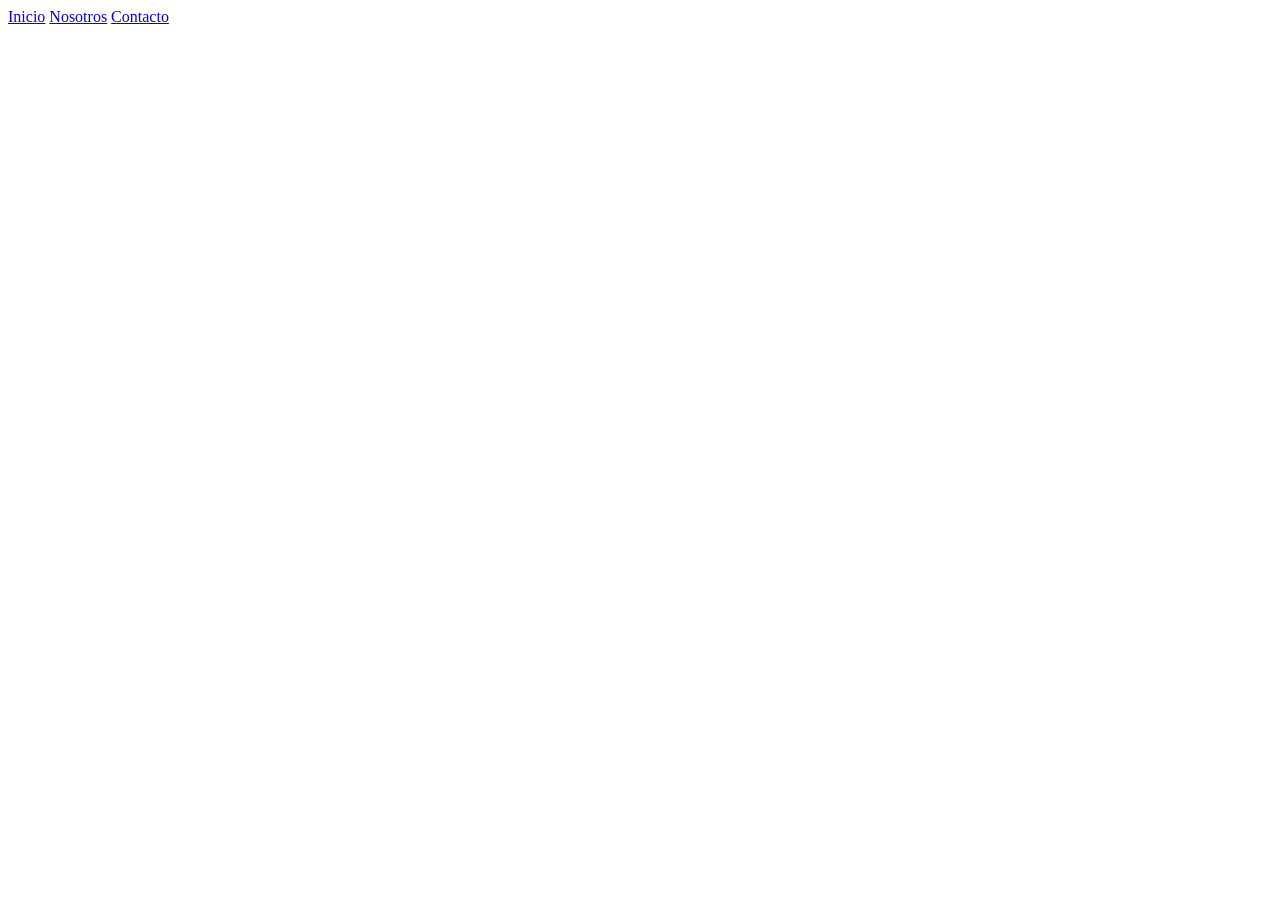
==== index.html @ 36120ec4 "test" ====
<!doctype html>
<html lang="en">
  <head>
    <meta charset="UTF-8" />
    <meta name="viewport" content="width=device-width, initial-scale=1.0" />
    <title>Document</title>
    <link rel="stylesheet" href="style.css" />
  </head>
  <body>
     <nav-bar></nav-bar> 

    <header>
      <!-- Inicio navbar Daniel -->
      <nav></nav>
      <!-- Final navbar Daniel -->

      <!-- Inicio  Daniel -->
      <!-- Final  Daniel -->
    </header>

    <script src="componets/navbar/navbar.js"></script>
    <script src="componets/footer/footer.js"></script>
  </body>
</html>
---- style.css ----
header img{
    max-width: 100%;
    height: auto;
    height: auto;
    margin: 0 auto;
}
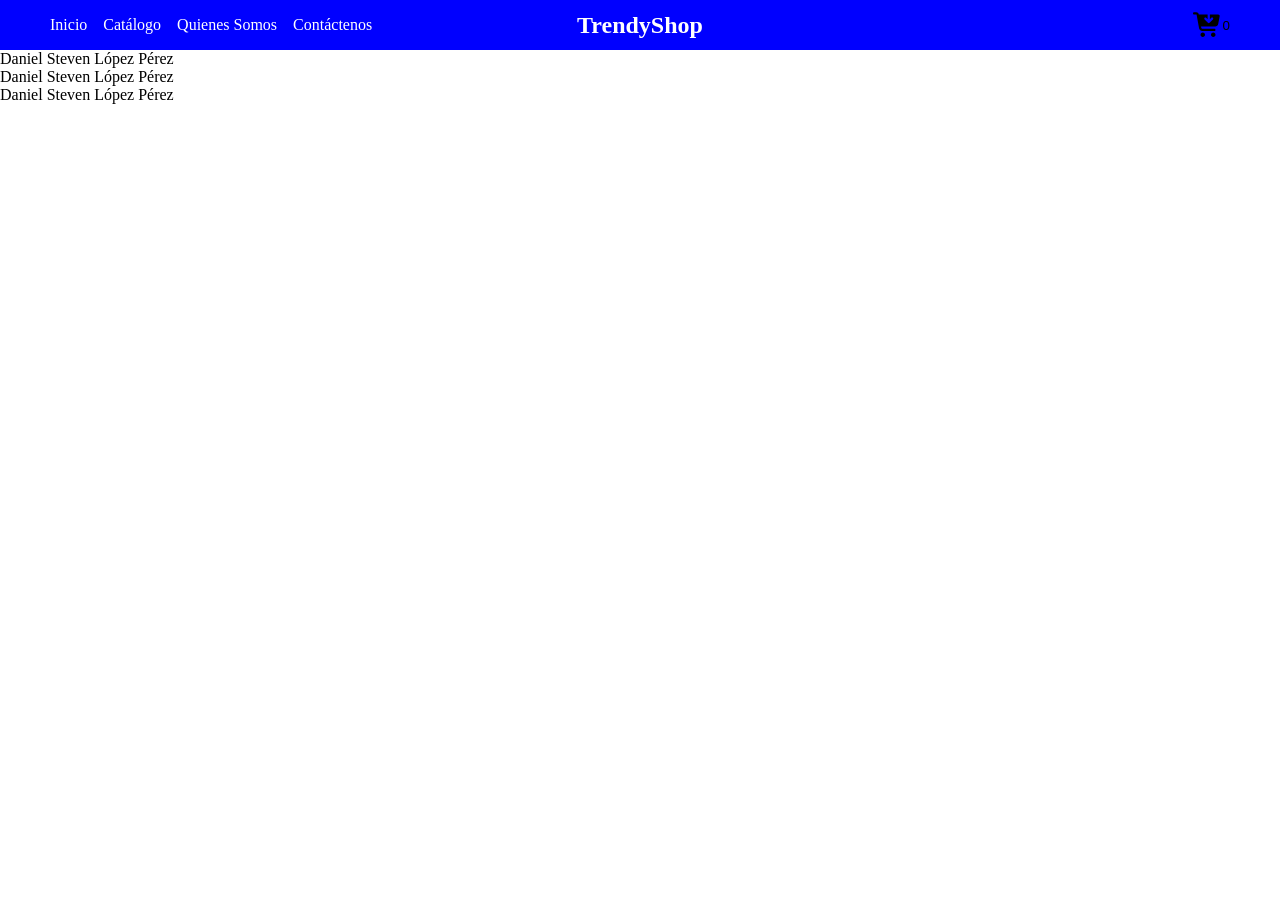
==== commit 68e36871: "carrito agregado nuevamente" ====
--- a/index.html
+++ b/index.html
@@ -4,21 +4,36 @@
     <meta charset="UTF-8" />
     <meta name="viewport" content="width=device-width, initial-scale=1.0" />
     <title>Document</title>
+    <link rel="stylesheet" href="componets/navbar/navbar.css" />
+    <link rel="stylesheet" href="componets/carrito/carrito.css" />
     <link rel="stylesheet" href="style.css" />
   </head>
   <body>
-     <nav-bar></nav-bar> 
 
     <header>
-      <!-- Inicio navbar Daniel -->
-      <nav></nav>
-      <!-- Final navbar Daniel -->
-
+      <nav-bar></nav-bar>
       <!-- Inicio  Daniel -->
-      <!-- Final  Daniel -->
     </header>
 
-    <script src="componets/navbar/navbar.js"></script>
+    <cart-modal></cart-modal>
+
+    <footer>
+      <div>
+        <p>Daniel Steven López Pérez</p>
+        <div class="Redes Sociales"></div>
+      </div>
+      <div>
+        <p>Daniel Steven López Pérez</p>
+        <div class="Redes Sociales"></div>
+      </div>
+      <div>
+        <p>Daniel Steven López Pérez</p>
+        <div class="Redes Sociales"></div>
+      </div>
+    </footer>
+
+    <script type="module" src="componets/navbar/navbar.js"></script>
+    <script type="module" src="componets/carrito/carrito.js"></script>
     <script src="componets/footer/footer.js"></script>
   </body>
-</html>+</html>
--- a/componets/navbar/navbar.css
+++ b/componets/navbar/navbar.css
@@ -0,0 +1,119 @@
+* {
+    padding: 0;
+    margin: 0;
+    box-sizing: border-box;
+}
+
+
+.navbar button svg {
+    width: 30px;
+    height: 30px;
+    fill: currentColor;
+}
+
+.navbar button {
+    background: none;
+    border: none;
+    padding: 0;
+    cursor: pointer;
+    display: flex;
+    align-items: center;
+    justify-content: center;
+}
+
+header {
+    background: blue;
+    padding: 10px 50px;
+    color: white;
+}
+
+header nav {
+    display: grid;
+    grid-template-columns: repeat(3, 1fr);
+    align-items: center;
+}
+
+.logo {
+    margin: auto;
+}
+
+header .navbar ul {
+    display: flex;
+    list-style-type: none;
+}
+
+header .navbar ul li {
+    position: relative;
+}
+header .navbar ul li::after {
+    content: "";
+    position: absolute;
+    bottom: -4px;
+    left: 0;
+    width: 0;
+    height: 2px;
+    background-color: red;
+    transition: width 0.3s ease;
+}
+
+header nav ul li:hover::after {
+    width: 100%;
+}
+
+
+header nav ul li a {
+    text-decoration: none;
+    color: white;
+}
+
+header nav ul li:not(:last-child) {
+    margin-right: 1rem;
+}
+
+
+#carrito {
+    justify-self: end;
+}
+
+.menu-toggle {
+    display: none;
+    background: none;
+    border: none;
+    color: white;
+    font-size: 1.8rem;
+    cursor: pointer;
+}
+
+@media (max-width: 768px) {
+    header nav {
+        grid-template-columns: auto 1fr auto;
+    }
+
+    .menu-toggle {
+        display: block;
+    }
+
+    header .navbar ul {
+        display: none;
+        position: absolute;
+        top: 100%;
+        left: 0;
+        width: 100%;
+        background: blue;
+        flex-direction: column;
+        padding: 1rem 50px;
+    }
+
+    header .navbar ul.activo {
+        display: flex;
+    }
+
+    header nav ul li:not(:last-child) {
+        margin-right: 0;
+        margin-bottom: 0.75rem;
+    }
+
+    .navbar {
+        position: relative;
+    }
+}
--- a/componets/carrito/carrito.css
+++ b/componets/carrito/carrito.css
@@ -0,0 +1,90 @@
+.cart-overlay {
+  display: none;
+  position: fixed;
+  inset: 0;
+  background: rgba(0, 0, 0, 0.5);
+  z-index: 1000;
+  align-items: center;
+  justify-content: center;
+}
+
+.cart-overlay.activo {
+  display: flex;
+}
+
+.cart-modal {
+  background: #fff;
+  width: 90%;
+  max-width: 400px;
+  max-height: 80vh;
+  border-radius: 8px;
+  display: flex;
+  flex-direction: column;
+  overflow: hidden;
+}
+
+.cart-modal-header {
+  display: flex;
+  align-items: center;
+  justify-content: space-between;
+  padding: 1rem;
+  border-bottom: 1px solid #ddd;
+}
+
+.cart-close {
+  background: none;
+  border: none;
+  font-size: 1.5rem;
+  cursor: pointer;
+  line-height: 1;
+}
+
+.cart-items {
+  overflow-y: auto;
+  padding: 1rem;
+  flex: 1;
+}
+
+.cart-item {
+  display: flex;
+  align-items: center;
+  gap: 0.75rem;
+  margin-bottom: 1rem;
+}
+
+.cart-item img {
+  width: 50px;
+  height: 50px;
+  object-fit: cover;
+  border-radius: 4px;
+}
+
+.cart-item-info {
+  flex: 1;
+}
+
+.cart-item-title {
+  font-weight: bold;
+}
+
+.cart-item-eliminar {
+  background: none;
+  border: 1px solid #c00;
+  color: #c00;
+  border-radius: 4px;
+  padding: 0.25rem 0.5rem;
+  cursor: pointer;
+}
+
+.cart-vacio {
+  text-align: center;
+  color: #888;
+}
+
+.cart-modal-footer {
+  padding: 1rem;
+  border-top: 1px solid #ddd;
+  display: flex;
+  align-items: center;
+  justify-content: space-between;
+}
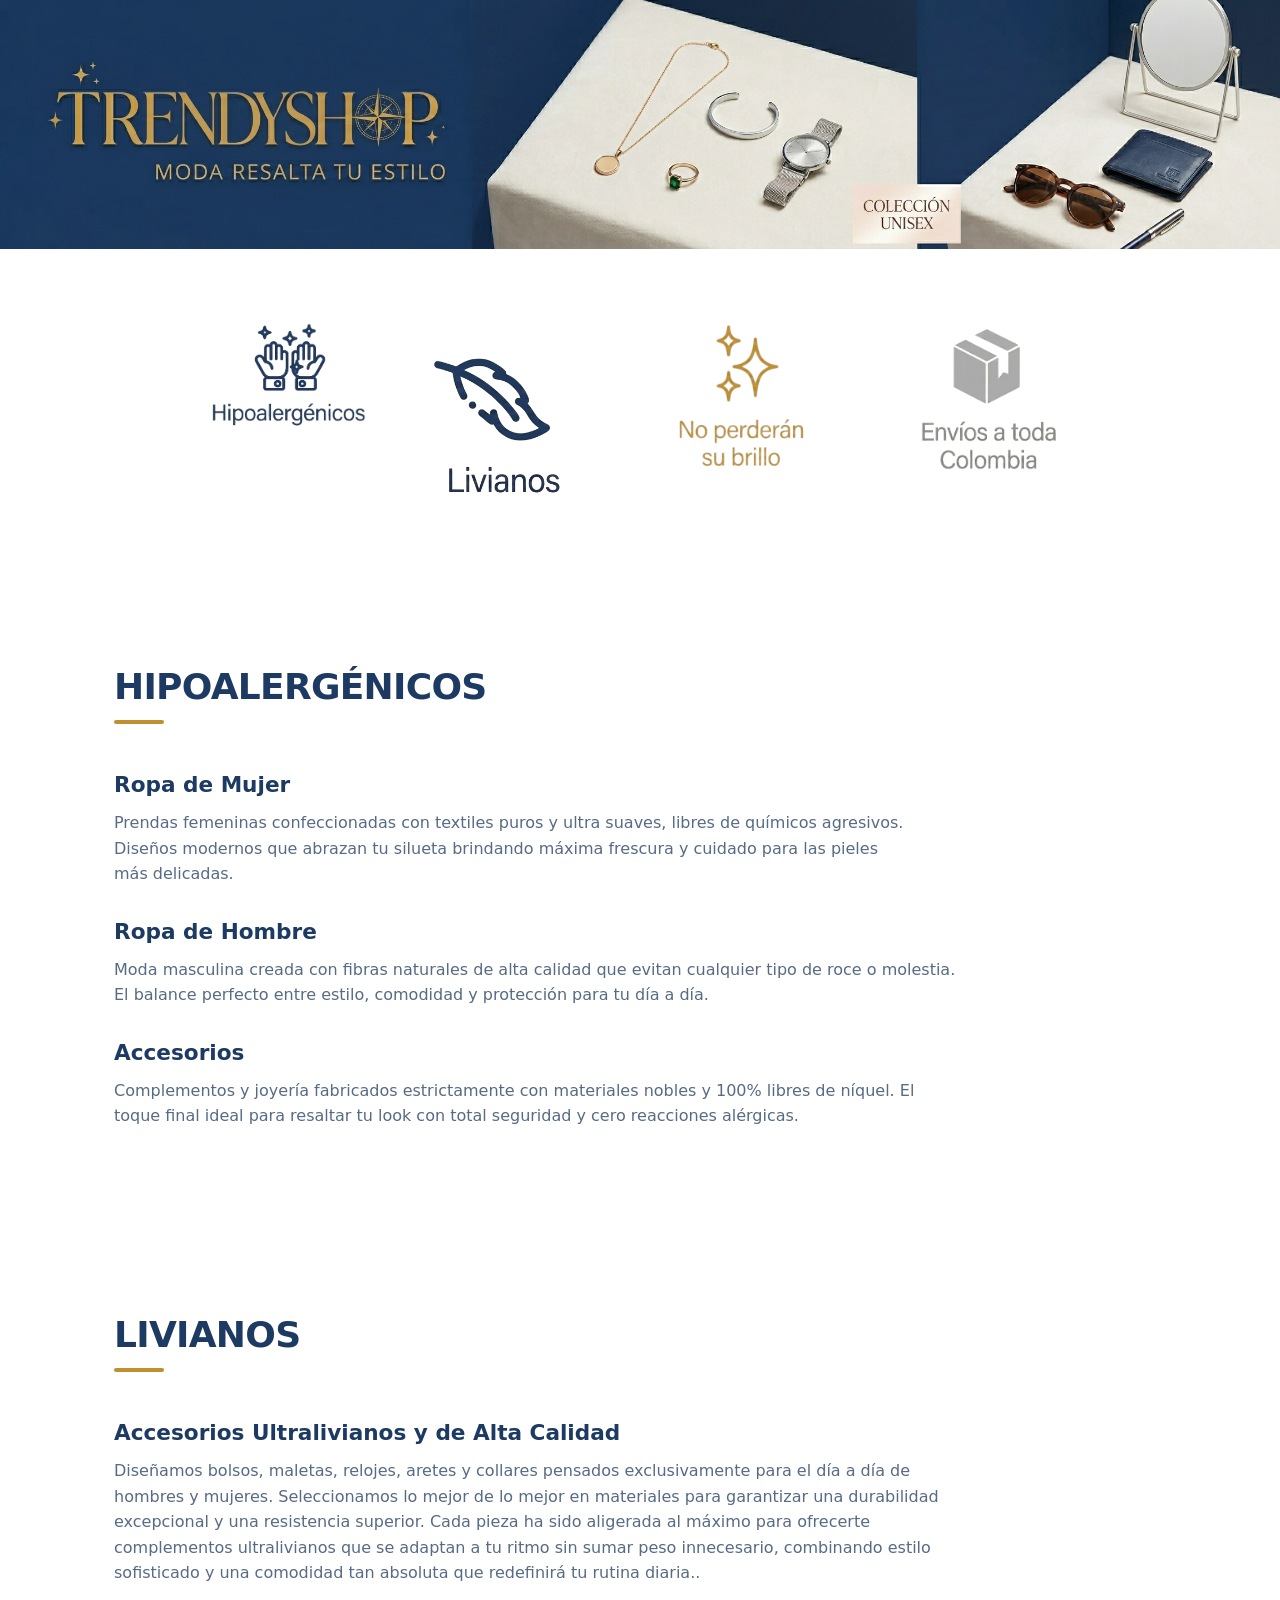
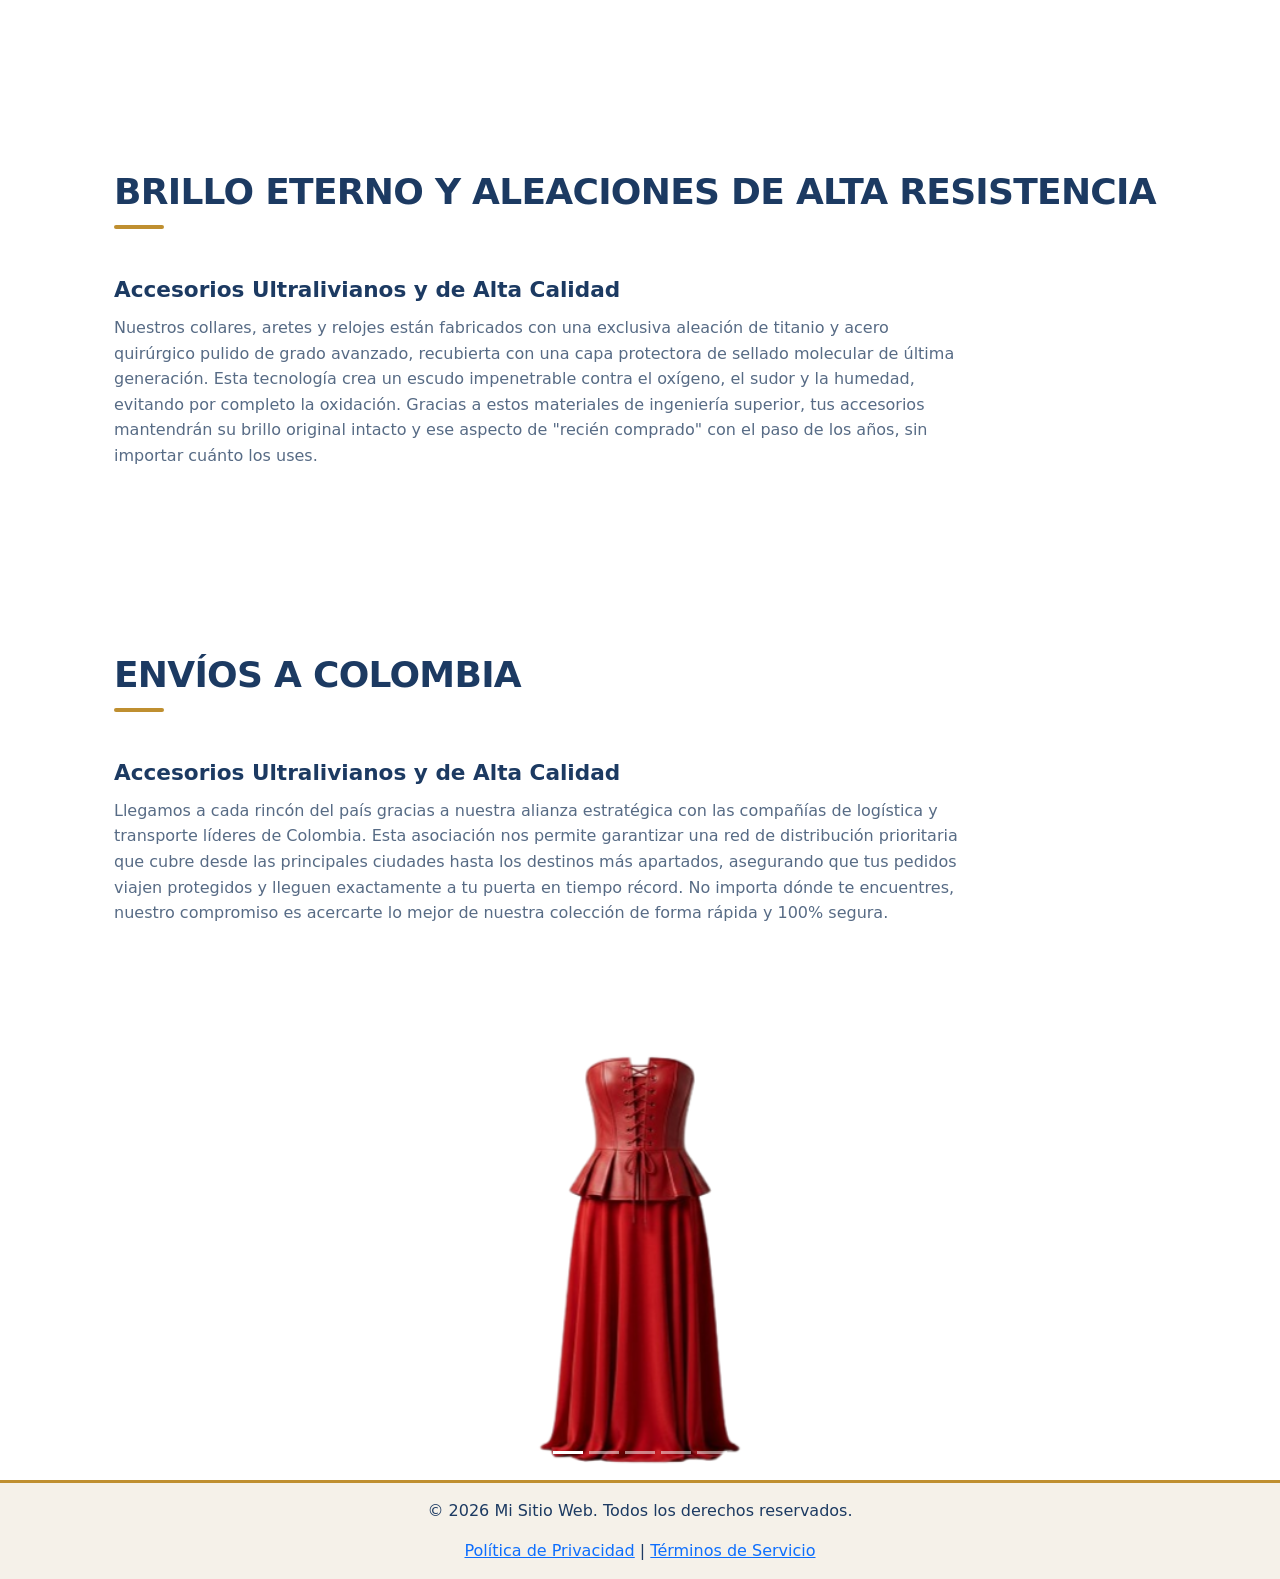
==== commit 08a98a46: "V2" ====
--- a/index.html
+++ b/index.html
@@ -1,39 +1,194 @@
 <!doctype html>
 <html lang="en">
-  <head>
-    <meta charset="UTF-8" />
-    <meta name="viewport" content="width=device-width, initial-scale=1.0" />
-    <title>Document</title>
-    <link rel="stylesheet" href="componets/navbar/navbar.css" />
-    <link rel="stylesheet" href="componets/carrito/carrito.css" />
-    <link rel="stylesheet" href="style.css" />
-  </head>
-  <body>
 
-    <header>
-      <nav-bar></nav-bar>
-      <!-- Inicio  Daniel -->
-    </header>
+<head>
+  <meta charset="UTF-8" />
+  <meta name="viewport" content="width=device-width, initial-scale=1.0" />
+  <title>Document</title>
+  <link rel="stylesheet" href="css/style.css" />
+  <link href="https://cdn.jsdelivr.net/npm/bootstrap@5.3.8/dist/css/bootstrap.min.css" rel="stylesheet"
+    integrity="sha384-sRIl4kxILFvY47J16cr9ZwB07vP4J8+LH7qKQnuqkuIAvNWLzeN8tE5YBujZqJLB" crossorigin="anonymous">
+  <script src="https://cdn.jsdelivr.net/npm/bootstrap@5.3.8/dist/js/bootstrap.bundle.min.js"
+    integrity="sha384-FKyoEForCGlyvwx9Hj09JcYn3nv7wiPVlz7YYwJrWVcXK/BmnVDxM+D2scQbITxI"
+    crossorigin="anonymous"></script>
+    <link rel="stylesheet" href="componets/footer/footer.css">
+</head>
 
-    <cart-modal></cart-modal>
+<body>
+  <nav-bar></nav-bar>
 
-    <footer>
-      <div>
-        <p>Daniel Steven López Pérez</p>
-        <div class="Redes Sociales"></div>
+  <header>
+    <!-- Inicio navbar Daniel -->
+    <nav></nav>
+    <!-- Final navbar Daniel -->
+
+    <!-- Inicio  Daniel -->
+    <div id="inicio">
+      <a href=""></a>
+      <img src="assets/images/prueba1.png" alt="imagen del header">
+    </div>
+
+    <div id="contenido">
+
+      <a href="#hipo">
+        <img src="assets/images/hipo.png" alt="Logo Final">
+      </a>
+
+      <a href="#liviano">
+        <img src="assets/images/liviano.png" alt="Logo Final">
+      </a>
+      <a href="#brillo">
+        <img src="assets/images/brillo.png" alt="Logo Final">
+      </a>
+      <a href="#col">
+        <img src="assets/images/colombia.png" alt="Logo Final">
+      </a>
+
+    </div>
+
+    <section id="hipo">
+
+      <h2 id="hipo">HIPOALERGÉNICOS</h2>
+
+      <h3> Ropa de Mujer </h3>
+
+      <P>Prendas femeninas confeccionadas con textiles puros
+        y ultra suaves, libres de químicos agresivos.
+        Diseños modernos que abrazan tu silueta brindando
+        máxima frescura y cuidado para las pieles más delicadas.</P>
+
+      <h3> Ropa de Hombre </h3>
+
+      <p>Moda masculina creada con fibras naturales de alta calidad
+        que evitan cualquier tipo de roce o molestia.
+        El balance perfecto entre estilo, comodidad
+        y protección para tu día a día.</p>
+
+      <h3> Accesorios </h3>
+
+      <p>Complementos y joyería fabricados estrictamente con materiales
+        nobles y 100% libres de níquel. El toque final ideal para resaltar
+        tu look con total seguridad y cero reacciones alérgicas.</p>
+
+    </section>
+
+
+    <section id="liviano">
+
+      <h2 id="liviano">LIVIANOS</h2>
+
+      <h3> Accesorios Ultralivianos y de Alta Calidad </h3>
+
+      <P>Diseñamos bolsos, maletas, relojes, aretes y collares pensados
+        exclusivamente para el día a día de hombres y mujeres. Seleccionamos
+        lo mejor de lo mejor en materiales para garantizar una durabilidad excepcional
+        y una resistencia superior. Cada pieza ha sido aligerada al máximo para ofrecerte
+        complementos ultralivianos que se adaptan a tu ritmo sin sumar peso innecesario,
+        combinando estilo sofisticado y una comodidad tan absoluta que redefinirá tu rutina diaria..</P>
+    </section>
+
+    <section id="brillo">
+
+      <h2 id="brillo"> Brillo Eterno y Aleaciones de Alta Resistencia </h2>
+
+      <h3> Accesorios Ultralivianos y de Alta Calidad </h3>
+
+      <P>Nuestros collares, aretes y relojes están fabricados con una exclusiva aleación de titanio
+        y acero quirúrgico pulido de grado avanzado, recubierta con una capa protectora de sellado
+        molecular de última generación. Esta tecnología crea un escudo impenetrable contra el oxígeno,
+        el sudor y la humedad, evitando por completo la oxidación. Gracias a estos materiales de ingeniería
+        superior, tus accesorios mantendrán su brillo original intacto y ese aspecto de "recién comprado"
+        con el paso de los años, sin importar cuánto los uses.</P>
+    </section>
+
+    <section id="colombia">
+
+      <h2 id="col">ENVÍOS A COLOMBIA </h2>
+
+      <h3> Accesorios Ultralivianos y de Alta Calidad </h3>
+
+      <P>Llegamos a cada rincón del país gracias a nuestra alianza estratégica con las compañías de
+        logística y transporte líderes de Colombia. Esta asociación nos permite garantizar una red de
+        distribución prioritaria que cubre desde las principales ciudades hasta los destinos más apartados,
+        asegurando que tus pedidos viajen protegidos y lleguen exactamente a tu puerta en tiempo récord. No importa
+        dónde te encuentres, nuestro compromiso es acercarte lo mejor de nuestra colección de forma rápida y 100%
+        segura.</P>
+    </section>
+
+
+    <div id="carouselExampleIndicators" class="carousel slide carousel-fade" data-bs-ride="carousel">
+
+      <div class="carousel-indicators">
+        <button type="button" data-bs-target="#carouselExampleIndicators" data-bs-slide-to="0" class="active"
+          aria-current="true" aria-label="Slide 1"></button>
+        <button type="button" data-bs-target="#carouselExampleIndicators" data-bs-slide-to="1"
+          aria-label="Slide 2"></button>
+        <button type="button" data-bs-target="#carouselExampleIndicators" data-bs-slide-to="2"
+          aria-label="Slide 3"></button>
+        <button type="button" data-bs-target="#carouselExampleIndicators" data-bs-slide-to="3"
+          aria-label="Slide 4"></button>
+        <button type="button" data-bs-target="#carouselExampleIndicators" data-bs-slide-to="4"
+          aria-label="Slide 5"></button>
       </div>
-      <div>
-        <p>Daniel Steven López Pérez</p>
-        <div class="Redes Sociales"></div>
+
+      <div class="carousel-inner">
+
+        <div class="carousel-item active" data-bs-interval="4000">
+          <img src="assets/images/PREUBA1.png" class="d-block w-100" alt="Primera imagen">
+          <div class="carousel-caption d-none d-md-block">
+            
+          </div>
+        </div>
+
+        <div class="carousel-item" data-bs-interval="4000">
+          <img src="assets/images/PREUBA2.png" class="d-block w-100" alt="Segunda imagen">
+          <div class="carousel-caption d-none d-md-block">
+            
+          </div>
+        </div>
+
+        <div class="carousel-item" data-bs-interval="4000">
+          <img src="assets/images/PRUEBA3.png" class="d-block w-100" alt="Tercera imagen">
+          <div class="carousel-caption d-none d-md-block">
+            
+          </div>
+        </div>
+
+        <div class="carousel-item" data-bs-interval="4000">
+          <img src="assets/images/PRUEBA4.png" class="d-block w-100" alt="Cuarta imagen">
+          <div class="carousel-caption d-none d-md-block">
+            
+          </div>
+        </div>
+
+        <div class="carousel-item" data-bs-interval="4000">
+          <img src="assets/images/PRUEBA5.png" class="d-block w-100" alt="Quinta imagen">
+          <div class="carousel-caption d-none d-md-block">
+            
+          </div>
+        </div>
+
       </div>
-      <div>
-        <p>Daniel Steven López Pérez</p>
-        <div class="Redes Sociales"></div>
-      </div>
-    </footer>
 
-    <script type="module" src="componets/navbar/navbar.js"></script>
-    <script type="module" src="componets/carrito/carrito.js"></script>
-    <script src="componets/footer/footer.js"></script>
-  </body>
-</html>
+      <button class="carousel-control-prev" type="button" data-bs-target="#carouselExampleIndicators"
+        data-bs-slide="prev">
+        <span class="carousel-control-prev-icon" aria-hidden="true"></span>
+        <span class="visually-hidden">Previous</span>
+      </button>
+      <button class="carousel-control-next" type="button" data-bs-target="#carouselExampleIndicators"
+        data-bs-slide="next">
+        <span class="carousel-control-next-icon" aria-hidden="true"></span>
+        <span class="visually-hidden">Next</span>
+      </button>
+    </div>
+
+    <!-- Final  Daniel -->
+  </header>
+
+  <script src="componets/navbar/navbar.js"></script>
+  <script src="componets/footer/footer.js"></script>
+
+  <mi-footer></mi-footer>
+</body>
+
+</html>
--- a/css/style.css
+++ b/css/style.css
@@ -0,0 +1,144 @@
+:root {
+  /* --- COLORES PRIMARIOS (Fondos y Superficies) --- */
+  --bg-main: #ffffff;          /* Blanco Nieve: Fondo limpio para que la ropa resalte */
+  --bg-surface: #f5f1e9;       /* Beige Arena Suave: Para tarjetas, bloques de sección y banners */
+  --bg-surface-hover: #eae4d9; /* Beige ligeramente más oscuro para interacciones (hovers) */
+
+  /* --- COLORES DE TEXTO (Legibilidad y Jerarquía) --- */
+  --text-primary: #1c3a62;     /* Azul Marino Profundo: Contraste impecable y elegante para títulos y textos */
+  --text-secondary: #576b85;   /* Azul Marino atenuado para descripciones secundarias */
+  --text-muted: #a8a8a8;       /* Gris Piedra Claro: Para placeholders, breadcrumbs o bordes decorativos */
+
+  /* --- BRANDING & ACCENT (Llamados a la acción y conversión) --- */
+  --color-brand: #1c3a62;       /* Azul Marino como color principal de marca (Botón principal de compra) */
+  --color-brand-hover: #122744; /* Azul Marino más oscuro para el hover del botón de compra */
+  --color-accent: #bf8f30;      /* Ámbar Dorado: Exclusivo para badges de 'Descuento', 'Nuevo', precios o estrellitas de reviews */
+  --color-accent-hover: #a17724;/* Ámbar sutilmente más oscuro */
+
+  /* --- COMPONENTES UI --- */
+  --border-color: #e2e8f0;     /* Gris muy suave para separar tablas o inputs sin ensuciar la interfaz */
+
+  /* --- TIPOGRAFÍA --- */
+  --font-main: 'Inter', system-ui, -apple-system, sans-serif;
+  --font-headings: 'Plus Jakarta Sans', var(--font-main);
+
+  /* --- DISEÑO Y DISEÑO ADAPTABLE (Layout Tokens) --- */
+  --radius-sm: 4px;            /* Para inputs de formularios y etiquetas */
+  --radius-md: 6px;            /* Para los botones principales de añadir al carrito */
+  --radius-lg: 12px;           /* Para tarjetas de productos y banners promocionales */
+  
+  --shadow-sm: 0 4px 12px rgba(28, 58, 98, 0.05); /* Sombra sutil usando el Azul Marino con opacidad baja */
+}
+
+header img {
+  max-width: 100%;
+  height: auto;
+  height: auto;
+  margin: 0 auto;
+
+}
+
+#contenido img {
+  max-width: 100%;
+  height: auto;
+  display: block;
+  margin: 0 auto;
+}
+
+section {
+  padding: 80px 24px;
+  max-width: 1100px;
+  margin: 0 auto;
+  font-family: var(--font-main);
+  color: var(--text-primary);
+  line-height: 1.6;
+}
+
+section h2 {
+  font-family: var(--font-headings);
+  font-size: 2.25rem;
+  font-weight: 800;
+  letter-spacing: -0.02em;
+  color: var(--text-primary);
+  margin-bottom: 48px;
+  text-transform: uppercase;
+  position: relative;
+}
+
+section h2::after {
+  content: '';
+  display: block;
+  width: 50px;
+  height: 4px;
+  background-color: var(--color-accent);
+  border-radius: var(--radius-sm);
+  margin-top: 12px;
+}
+
+section h3 {
+  font-family: var(--font-headings);
+  font-size: 1.35rem;
+  font-weight: 700;
+  color: var(--text-primary);
+  margin-top: 32px;
+  margin-bottom: 12px;
+}
+
+section p {
+  font-size: 1rem;
+  color: var(--text-secondary);
+  margin-bottom: 24px;
+  text-wrap: pretty;
+  max-width: 850px;
+}
+
+/* ... tu CSS existente ... */
+
+.imagen-seccion {
+  display: block;
+  /* Para que ocupe todo el ancho disponible */
+  max-width: 100%;
+  /* Para que se adapte al tamaño de la pantalla */
+  height: auto;
+  /* Mantener la proporción */
+  margin: 20px auto;
+  /* Centrar horizontalmente y añadir espacio */
+  border-radius: var(--radius-lg);
+  /* Aplicar esquinas redondeadas (opcional) */
+}
+
+#contenido {
+  display: flex;
+  flex-wrap: wrap;
+  justify-content: center;
+  gap: 16px;
+  padding: 40px 24px;
+  max-width: 1100px;
+  margin: 0 auto;
+}
+
+#contenido img {
+  width: 220px;
+  height: auto;
+  border-radius: var(--radius-lg);
+}
+
+#carouselExampleIndicators {
+  max-width: 600px;
+  width: 100%;
+  margin: 0 auto;
+  overflow: hidden;
+  border-radius: 12px;
+  color: #1c3a62 !important;
+}
+
+#carouselExampleIndicators .carousel-inner img {
+  width: 100%;
+  height: 450px;
+  object-fit: cover;
+  object-position: center;
+  display: block;
+}
+
+
+
--- a/componets/footer/footer.css
+++ b/componets/footer/footer.css
@@ -0,0 +1,22 @@
+:root {
+    --azul-marino-profundo: #1C3A62;
+    --beige-arena-suave: #F5F1E9;
+    --ambar-dorado: #BF8F30;
+    --gris-piedra-claro: #A8A8A8;
+    --blanco-nieve: #FFFFFF;
+}
+
+
+nav-bar nav {
+    background-color: var(--azul-marino-profundo);
+}
+
+nav-bar a {
+    color: var(--beige-arena-suave);
+}
+
+mi-footer {
+    background-color: var(--beige-arena-suave);
+    color: var(--azul-marino-profundo);
+    border-top: 3px solid var(--ambar-dorado);
+}
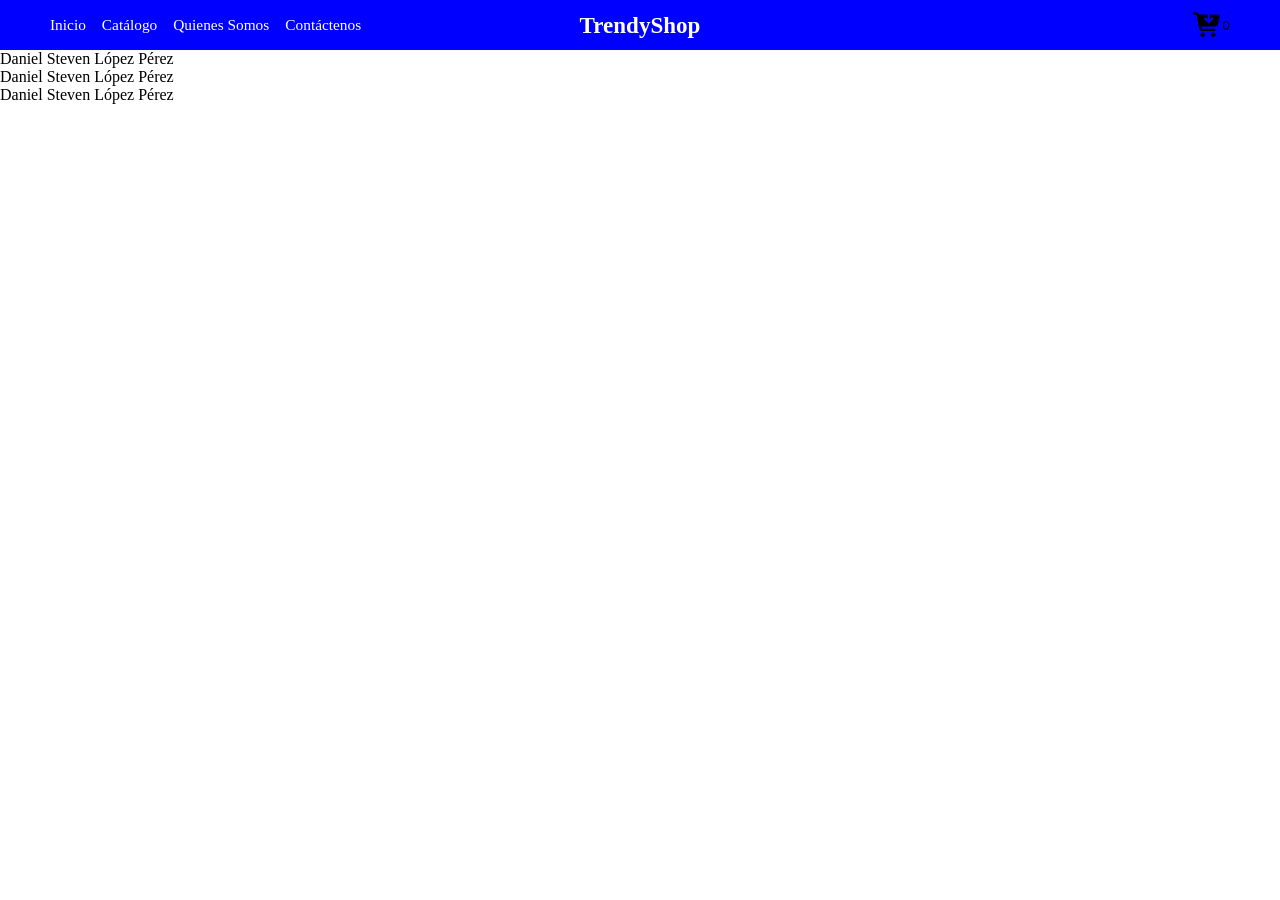
==== commit bf5e332c: "[+]merge contactenos rama feature/ramiro" ====
--- a/index.html
+++ b/index.html
@@ -1,194 +1,36 @@
 <!doctype html>
 <html lang="en">
+  <head>
+    <meta charset="UTF-8" />
+    <meta name="viewport" content="width=device-width, initial-scale=1.0" />
+    <title>Document</title>
+    <link rel="stylesheet" href="componets/navbar/navbar.css" />
+    <link rel="stylesheet" href="style.css" />
+  </head>
+  <body>
 
-<head>
-  <meta charset="UTF-8" />
-  <meta name="viewport" content="width=device-width, initial-scale=1.0" />
-  <title>Document</title>
-  <link rel="stylesheet" href="css/style.css" />
-  <link href="https://cdn.jsdelivr.net/npm/bootstrap@5.3.8/dist/css/bootstrap.min.css" rel="stylesheet"
-    integrity="sha384-sRIl4kxILFvY47J16cr9ZwB07vP4J8+LH7qKQnuqkuIAvNWLzeN8tE5YBujZqJLB" crossorigin="anonymous">
-  <script src="https://cdn.jsdelivr.net/npm/bootstrap@5.3.8/dist/js/bootstrap.bundle.min.js"
-    integrity="sha384-FKyoEForCGlyvwx9Hj09JcYn3nv7wiPVlz7YYwJrWVcXK/BmnVDxM+D2scQbITxI"
-    crossorigin="anonymous"></script>
-    <link rel="stylesheet" href="componets/footer/footer.css">
-</head>
+    <header>
+      <nav-bar></nav-bar>
+      <!-- Inicio  Daniel -->
+      <!-- Final  Daniel -->
+    </header>
 
-<body>
-  <nav-bar></nav-bar>
+    <footer>
+      <div>
+        <p>Daniel Steven López Pérez</p>
+        <div class="Redes Sociales"></div>
+      </div>
+      <div>
+        <p>Daniel Steven López Pérez</p>
+        <div class="Redes Sociales"></div>
+      </div>
+      <div>
+        <p>Daniel Steven López Pérez</p>
+        <div class="Redes Sociales"></div>
+      </div>
+    </footer>
 
-  <header>
-    <!-- Inicio navbar Daniel -->
-    <nav></nav>
-    <!-- Final navbar Daniel -->
-
-    <!-- Inicio  Daniel -->
-    <div id="inicio">
-      <a href=""></a>
-      <img src="assets/images/prueba1.png" alt="imagen del header">
-    </div>
-
-    <div id="contenido">
-
-      <a href="#hipo">
-        <img src="assets/images/hipo.png" alt="Logo Final">
-      </a>
-
-      <a href="#liviano">
-        <img src="assets/images/liviano.png" alt="Logo Final">
-      </a>
-      <a href="#brillo">
-        <img src="assets/images/brillo.png" alt="Logo Final">
-      </a>
-      <a href="#col">
-        <img src="assets/images/colombia.png" alt="Logo Final">
-      </a>
-
-    </div>
-
-    <section id="hipo">
-
-      <h2 id="hipo">HIPOALERGÉNICOS</h2>
-
-      <h3> Ropa de Mujer </h3>
-
-      <P>Prendas femeninas confeccionadas con textiles puros
-        y ultra suaves, libres de químicos agresivos.
-        Diseños modernos que abrazan tu silueta brindando
-        máxima frescura y cuidado para las pieles más delicadas.</P>
-
-      <h3> Ropa de Hombre </h3>
-
-      <p>Moda masculina creada con fibras naturales de alta calidad
-        que evitan cualquier tipo de roce o molestia.
-        El balance perfecto entre estilo, comodidad
-        y protección para tu día a día.</p>
-
-      <h3> Accesorios </h3>
-
-      <p>Complementos y joyería fabricados estrictamente con materiales
-        nobles y 100% libres de níquel. El toque final ideal para resaltar
-        tu look con total seguridad y cero reacciones alérgicas.</p>
-
-    </section>
-
-
-    <section id="liviano">
-
-      <h2 id="liviano">LIVIANOS</h2>
-
-      <h3> Accesorios Ultralivianos y de Alta Calidad </h3>
-
-      <P>Diseñamos bolsos, maletas, relojes, aretes y collares pensados
-        exclusivamente para el día a día de hombres y mujeres. Seleccionamos
-        lo mejor de lo mejor en materiales para garantizar una durabilidad excepcional
-        y una resistencia superior. Cada pieza ha sido aligerada al máximo para ofrecerte
-        complementos ultralivianos que se adaptan a tu ritmo sin sumar peso innecesario,
-        combinando estilo sofisticado y una comodidad tan absoluta que redefinirá tu rutina diaria..</P>
-    </section>
-
-    <section id="brillo">
-
-      <h2 id="brillo"> Brillo Eterno y Aleaciones de Alta Resistencia </h2>
-
-      <h3> Accesorios Ultralivianos y de Alta Calidad </h3>
-
-      <P>Nuestros collares, aretes y relojes están fabricados con una exclusiva aleación de titanio
-        y acero quirúrgico pulido de grado avanzado, recubierta con una capa protectora de sellado
-        molecular de última generación. Esta tecnología crea un escudo impenetrable contra el oxígeno,
-        el sudor y la humedad, evitando por completo la oxidación. Gracias a estos materiales de ingeniería
-        superior, tus accesorios mantendrán su brillo original intacto y ese aspecto de "recién comprado"
-        con el paso de los años, sin importar cuánto los uses.</P>
-    </section>
-
-    <section id="colombia">
-
-      <h2 id="col">ENVÍOS A COLOMBIA </h2>
-
-      <h3> Accesorios Ultralivianos y de Alta Calidad </h3>
-
-      <P>Llegamos a cada rincón del país gracias a nuestra alianza estratégica con las compañías de
-        logística y transporte líderes de Colombia. Esta asociación nos permite garantizar una red de
-        distribución prioritaria que cubre desde las principales ciudades hasta los destinos más apartados,
-        asegurando que tus pedidos viajen protegidos y lleguen exactamente a tu puerta en tiempo récord. No importa
-        dónde te encuentres, nuestro compromiso es acercarte lo mejor de nuestra colección de forma rápida y 100%
-        segura.</P>
-    </section>
-
-
-    <div id="carouselExampleIndicators" class="carousel slide carousel-fade" data-bs-ride="carousel">
-
-      <div class="carousel-indicators">
-        <button type="button" data-bs-target="#carouselExampleIndicators" data-bs-slide-to="0" class="active"
-          aria-current="true" aria-label="Slide 1"></button>
-        <button type="button" data-bs-target="#carouselExampleIndicators" data-bs-slide-to="1"
-          aria-label="Slide 2"></button>
-        <button type="button" data-bs-target="#carouselExampleIndicators" data-bs-slide-to="2"
-          aria-label="Slide 3"></button>
-        <button type="button" data-bs-target="#carouselExampleIndicators" data-bs-slide-to="3"
-          aria-label="Slide 4"></button>
-        <button type="button" data-bs-target="#carouselExampleIndicators" data-bs-slide-to="4"
-          aria-label="Slide 5"></button>
-      </div>
-
-      <div class="carousel-inner">
-
-        <div class="carousel-item active" data-bs-interval="4000">
-          <img src="assets/images/PREUBA1.png" class="d-block w-100" alt="Primera imagen">
-          <div class="carousel-caption d-none d-md-block">
-            
-          </div>
-        </div>
-
-        <div class="carousel-item" data-bs-interval="4000">
-          <img src="assets/images/PREUBA2.png" class="d-block w-100" alt="Segunda imagen">
-          <div class="carousel-caption d-none d-md-block">
-            
-          </div>
-        </div>
-
-        <div class="carousel-item" data-bs-interval="4000">
-          <img src="assets/images/PRUEBA3.png" class="d-block w-100" alt="Tercera imagen">
-          <div class="carousel-caption d-none d-md-block">
-            
-          </div>
-        </div>
-
-        <div class="carousel-item" data-bs-interval="4000">
-          <img src="assets/images/PRUEBA4.png" class="d-block w-100" alt="Cuarta imagen">
-          <div class="carousel-caption d-none d-md-block">
-            
-          </div>
-        </div>
-
-        <div class="carousel-item" data-bs-interval="4000">
-          <img src="assets/images/PRUEBA5.png" class="d-block w-100" alt="Quinta imagen">
-          <div class="carousel-caption d-none d-md-block">
-            
-          </div>
-        </div>
-
-      </div>
-
-      <button class="carousel-control-prev" type="button" data-bs-target="#carouselExampleIndicators"
-        data-bs-slide="prev">
-        <span class="carousel-control-prev-icon" aria-hidden="true"></span>
-        <span class="visually-hidden">Previous</span>
-      </button>
-      <button class="carousel-control-next" type="button" data-bs-target="#carouselExampleIndicators"
-        data-bs-slide="next">
-        <span class="carousel-control-next-icon" aria-hidden="true"></span>
-        <span class="visually-hidden">Next</span>
-      </button>
-    </div>
-
-    <!-- Final  Daniel -->
-  </header>
-
-  <script src="componets/navbar/navbar.js"></script>
-  <script src="componets/footer/footer.js"></script>
-
-  <mi-footer></mi-footer>
-</body>
-
-</html>+    <script type="module" src="componets/navbar/navbar.js"></script>
+    <script src="componets/footer/footer.js"></script>
+  </body>
+</html>
--- a/componets/navbar/navbar.css
+++ b/componets/navbar/navbar.css
@@ -0,0 +1,81 @@
+* {
+    padding: 0;
+    margin: 0;
+    box-sizing: border-box;
+}
+
+header {
+    font-size: 1.2vw;
+}
+
+.navbar button svg {
+    width: 30px;
+    height: 30px;
+    fill: currentColor;
+
+}
+
+.navbar button {
+    background: none;
+    border: none;
+    padding: 0;
+    cursor: pointer;
+    display: flex;
+    align-items: center;
+    justify-content: center;
+}
+
+header {
+    background: blue;
+    padding: 10px 50px;
+    color: white;
+}
+
+header nav {
+    display: grid;
+    grid-template-columns: repeat(3, 1fr);
+    align-items: center;
+}
+
+.logo {
+    margin: auto;
+}
+
+header .navbar ul {
+    display: flex;
+    list-style-type: none;
+}
+
+header .navbar ul li {
+    position: relative;
+}
+
+header .navbar ul li::after {
+    content: "";
+    position: absolute;
+    bottom: -4px;
+    left: 0;
+    width: 0;
+    height: 2px;
+    background-color: red;
+    transition: width 0.3s ease;
+}
+
+header nav ul li:hover::after {
+    width: 100%;
+}
+
+
+header nav ul li a {
+    text-decoration: none;
+    color: white;
+}
+
+header nav ul li:not(:last-child) {
+    margin-right: 1rem;
+}
+
+
+#carrito {
+    justify-self: end;
+}
--- a/style.css
+++ b/style.css
@@ -0,0 +1,6 @@
+header img{
+    max-width: 100%;
+    height: auto;
+    height: auto;
+    margin: 0 auto;
+}
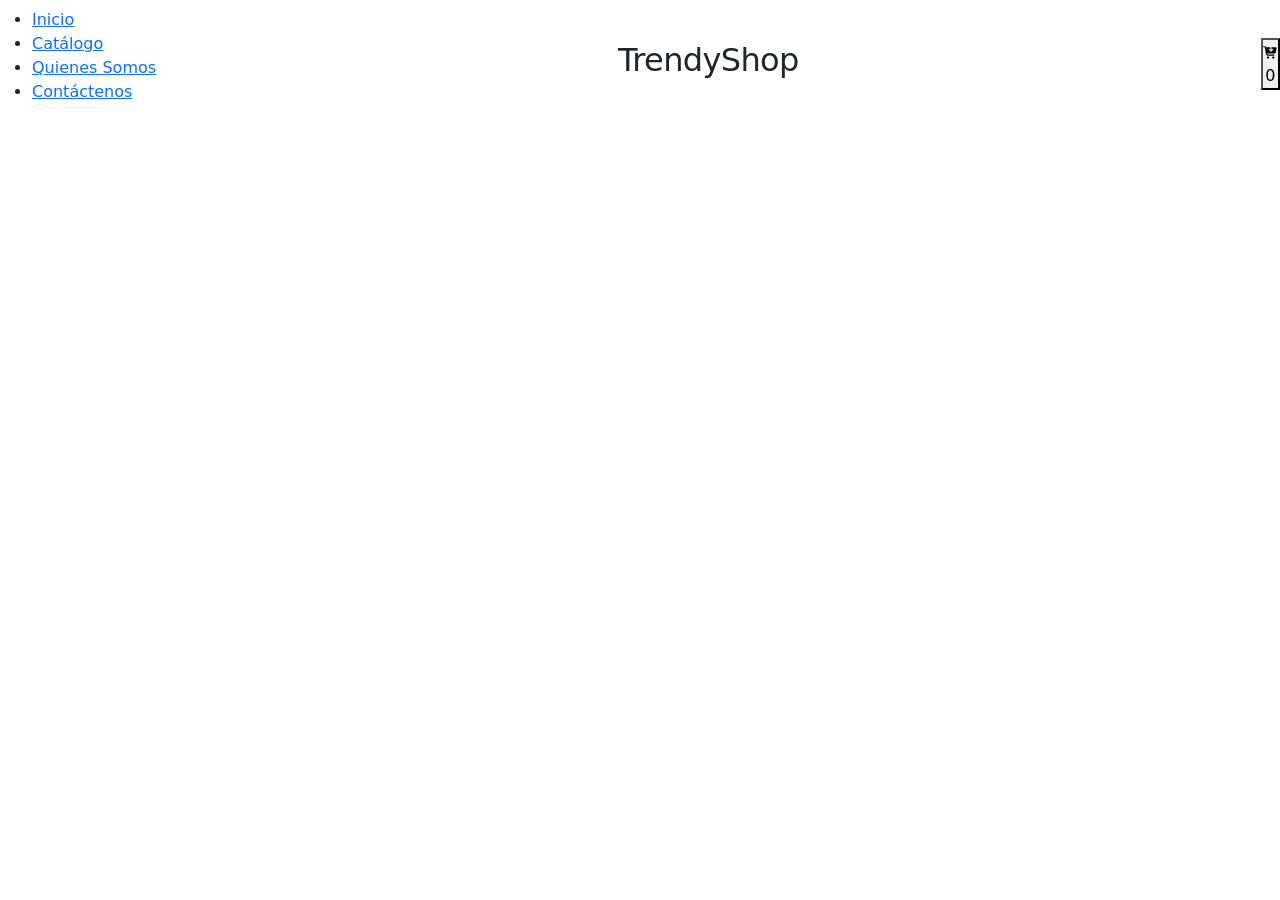
==== commit 7754041c: "[+]merge inicio y navbar o rama Daniel" ====
--- a/index.html
+++ b/index.html
@@ -4,8 +4,12 @@
     <meta charset="UTF-8" />
     <meta name="viewport" content="width=device-width, initial-scale=1.0" />
     <title>Document</title>
-    <link rel="stylesheet" href="componets/navbar/navbar.css" />
-    <link rel="stylesheet" href="style.css" />
+    <link rel="stylesheet" href="css/style.css" />
+    <link href="https://cdn.jsdelivr.net/npm/bootstrap@5.3.8/dist/css/bootstrap.min.css" rel="stylesheet"
+      integrity="sha384-sRIl4kxILFvY47J16cr9ZwB07vP4J8+LH7qKQnuqkuIAvNWLzeN8tE5YBujZqJLB" crossorigin="anonymous">
+    <script src="https://cdn.jsdelivr.net/npm/bootstrap@5.3.8/dist/js/bootstrap.bundle.min.js"
+      integrity="sha384-FKyoEForCGlyvwx9Hj09JcYn3nv7wiPVlz7YYwJrWVcXK/BmnVDxM+D2scQbITxI"
+      crossorigin="anonymous"></script>
   </head>
   <body>
 
@@ -15,22 +19,8 @@
       <!-- Final  Daniel -->
     </header>
 
-    <footer>
-      <div>
-        <p>Daniel Steven López Pérez</p>
-        <div class="Redes Sociales"></div>
-      </div>
-      <div>
-        <p>Daniel Steven López Pérez</p>
-        <div class="Redes Sociales"></div>
-      </div>
-      <div>
-        <p>Daniel Steven López Pérez</p>
-        <div class="Redes Sociales"></div>
-      </div>
-    </footer>
-
     <script type="module" src="componets/navbar/navbar.js"></script>
     <script src="componets/footer/footer.js"></script>
   </body>
 </html>
+
--- a/css/style.css
+++ b/css/style.css
@@ -0,0 +1,813 @@
+:root {
+  /* --- COLORES PRIMARIOS (Fondos y Superficies) --- */
+
+  --bg-main: #ffffff; /* Blanco Nieve: Fondo limpio para que la ropa resalte */
+  --bg-surface: #f5f1e9; /* Beige Arena Suave: Para tarjetas, bloques de sección y banners */
+  --bg-surface-hover: #eae4d9; /* Beige ligeramente más oscuro para interacciones (hovers) */
+
+  /* --- COLORES DE TEXTO (Legibilidad y Jerarquía) --- */
+  --text-primary: #1c3a62; /* Azul Marino Profundo: Contraste impecable y elegante para títulos y textos */
+  --text-secondary: #576b85; /* Azul Marino atenuado para descripciones secundarias */
+  --text-muted: #a8a8a8; /* Gris Piedra Claro: Para placeholders, breadcrumbs o bordes decorativos */
+
+  /* --- BRANDING & ACCENT (Llamados a la acción y conversión) --- */
+  --color-brand: #1c3a62; /* Azul Marino como color principal de marca (Botón principal de compra) */
+  --color-brand-hover: #122744; /* Azul Marino más oscuro para el hover del botón de compra */
+  --color-accent: #bf8f30; /* Ámbar Dorado: Exclusivo para badges de 'Descuento', 'Nuevo', precios o estrellitas de reviews */
+  --color-accent-hover: #a17724; /* Ámbar sutilmente más oscuro */
+
+  /* --- COMPONENTES UI --- */
+  --border-color: #e2e8f0; /* Gris muy suave para separar tablas o inputs sin ensuciar la interfaz */
+  --bg-main: #ffffff;
+  /* Blanco Nieve: Fondo limpio para que la ropa resalte */
+  --bg-surface: #f5f1e9;
+  /* Beige Arena Suave: Para tarjetas, bloques de sección y banners */
+  --bg-surface-hover: #eae4d9;
+  /* Beige ligeramente más oscuro para interacciones (hovers) */
+
+  /* --- COLORES DE TEXTO (Legibilidad y Jerarquía) --- */
+  --text-primary: #1c3a62;
+  /* Azul Marino Profundo: Contraste impecable y elegante para títulos y textos */
+  --text-secondary: #576b85;
+  /* Azul Marino atenuado para descripciones secundarias */
+  --text-muted: #a8a8a8;
+  /* Gris Piedra Claro: Para placeholders, breadcrumbs o bordes decorativos */
+
+  /* --- BRANDING & ACCENT (Llamados a la acción y conversión) --- */
+  --color-brand: #1c3a62;
+  /* Azul Marino como color principal de marca (Botón principal de compra) */
+  --color-brand-hover: #122744;
+  /* Azul Marino más oscuro para el hover del botón de compra */
+  --color-accent: #bf8f30;
+  /* Ámbar Dorado: Exclusivo para badges de 'Descuento', 'Nuevo', precios o estrellitas de reviews */
+  --color-accent-hover: #a17724;
+  /* Ámbar sutilmente más oscuro */
+
+  /* --- COMPONENTES UI --- */
+  --border-color: #e2e8f0;
+  /* Gris muy suave para separar tablas o inputs sin ensuciar la interfaz */
+
+  /* --- TIPOGRAFÍA --- */
+  --font-main: "Inter", system-ui, -apple-system, sans-serif;
+  --font-headings: "Plus Jakarta Sans", var(--font-main);
+
+  /* --- DISEÑO Y DISEÑO ADAPTABLE (Layout Tokens) --- */
+  --radius-sm: 8px; /* Para inputs de formularios y etiquetas */
+  --radius-md: 14px; /* Para los botones principales de añadir al carrito */
+  --radius-lg: 16px; /* Para tarjetas de productos y banners promocionales */
+
+  --shadow-sm: 0 4px 12px rgba(28, 58, 98, 0.05); /* Sombra sutil usando el Azul Marino con opacidad baja */
+}
+
+* {
+  padding: 0;
+  margin: 0;
+  box-sizing: border-box;
+}
+
+body {
+  font-family: var(--font-main);
+  color: var(--text-primary);
+  background-color: var(--bg-main);
+  line-height: 1.7;
+  overflow-x: hidden;
+  -webkit-font-smoothing: antialiased;
+  -moz-osx-font-smoothing: grayscale;
+}
+
+h1,
+h2,
+h3,
+h4,
+h5,
+h6 {
+  font-family: var(--font-headings);
+  color: var(--color-brand);
+  font-weight: 700;
+  letter-spacing: -0.02em;
+}
+
+a {
+  color: var(--color-brand);
+  text-decoration: none;
+  transition: all 0.3s cubic-bezier(0.4, 0, 0.2, 1);
+}
+
+a:hover {
+  color: var(--color-brand-hovers);
+}
+
+/* --------------------------------- botton style ---------------------------------- */
+
+.btn {
+  padding: 0.8rem 1.8rem;
+  font-weight: var(--font-headings);
+  font-size: var(--radius-lg);
+  border-radius: 50px;
+  transition: all 0.3s cubic-bezier(0.4, 0, 0.2, 1);
+  letter-spacing: 0.02em;
+}
+
+.btn-primary {
+  background-color: var(--color-brand) !important;
+  border-color: var(--border-color) !important;
+  color: var(--text-muted) !important;
+  box-shadow: 0 4px 14px rgba(255, 187, 0, 0.829);
+}
+
+.btn-primary:hover,
+.btn-primary:focus {
+  background-color: var(--color-accent-hover) !important;
+  border-color: var(--color-brand-hover) !important;
+  color: var(--text-primary) !important;
+  transform: translateY(-2px);
+  box-shadow: 0 6px 20px rgba(238, 149, 16, 0.63);
+}
+
+/* -------------------------- contactenos styles ----------------------------------*/
+
+.section-tag {
+  color: var(--color-brand);
+  font-weight: 700;
+  text-transform: uppercase;
+  font-size: 1.2rem;
+  letter-spacing: 0.15em;
+  margin-bottom: 0.75rem;
+  display: block;
+}
+
+.contact-info-box {
+  background: var(--bg-surface);
+  border-radius: var(--radius-sm);
+  padding: 2rem;
+  box-shadow: var(--radius-sm);
+  border: 1px solid rgba(149, 194, 252, 0.8);
+  height: 100%;
+}
+
+.contact-icon {
+  width: 50px;
+  height: 50px;
+  background-color: var(--color-brand);
+  color: var(--color-accent);
+  border-radius: 50%;
+  display: flex;
+  align-items: center;
+  justify-content: center;
+  font-size: 1.4rem;
+}
+
+.form-control,
+.form-select {
+  padding: 0.8rem 1.2rem;
+  border-radius: var(--radius-sm);
+  border: 1px solid rgb(137, 139, 141);
+  background-color: var(--bg-surface);
+  color: var(--text-muted);
+  font-size: 0.95rem;
+  transition: all 0.3s cubic-bezier(0.4, 0, 0.2, 1);
+}
+
+.form-control:focus,
+.form-select:focus {
+  background-color: var(--bg-surface);
+  border-color: var(--border-color);
+  box-shadow: 0 0 0 2px rgba(1, 29, 150, 0.562);
+  color: black;
+}
+
+.error {
+  color: #d32f2f; /* Color rojo */
+  font-size: 0.85rem;
+  margin-top: 5px;
+  display: none; /* Oculto por defecto */
+  font-weight: 500;
+}
+
+/* Clase que JS agregará al input si está mal */
+.input-incorrecto {
+  border: 2px solid #d32f2f !important;
+  background-color: #ffebee; /* Un rojo muy suave de fondo */
+}
+
+.map-container {
+  border-radius: var(--radius-sm);
+  overflow: hidden;
+  box-shadow: 0 10px 30px rgba(2, 31, 194, 0.877);
+  border: 2px solid var(--text-secondary);
+  height: 350px;
+  margin-bottom: 2rem;
+}
+
+.map-container iframe {
+  width: 100%;
+  height: 100%;
+  border: 0;
+}
+
+/* -------------------------- bton whatsapp styles ----------------------------------*/
+
+
+.boton-whatsapp {
+  position: fixed;
+  bottom: 25px;
+  right: 25px;
+  width: 60px;
+  height: 60px;
+  background-color: #25d366;
+  border-radius: 50%;
+  display: flex;
+  align-items: center;
+  justify-content: center;
+  box-shadow: 0px 4px 10px rgba(0, 0, 0, 0.3);
+  z-index: 9999; /* Asegura que esté por encima de todo */
+  transition:
+    transform 0.3s ease,
+    box-shadow 0.3s ease;
+}
+
+.boton-whatsapp:hover {
+  transform: scale(1.1);
+  box-shadow: 0px 6px 15px rgba(0, 0, 0, 0.4);
+}
+
+img {
+  max-width: 100%;
+  display: block;
+}
+
+main {
+  overflow: hidden;
+}
+
+a {
+  text-decoration: none;
+}
+
+.section,
+.about section {
+  padding: 6rem 8%;
+}
+
+.container {
+  max-width: 1200px;
+  margin: 0 auto;
+}
+
+/* 
+   TEXTOS GENERALES
+ */
+
+.eyebrow {
+  display: inline-block;
+  margin-bottom: 1rem;
+  font-size: 0.85rem;
+  font-weight: 700;
+  letter-spacing: 0.15em;
+  text-transform: uppercase;
+  color: var(--color-accent);
+}
+
+.eyebrow--dark {
+  color: var(--text-primary);
+}
+
+.text-accent {
+  color: var(--color-accent);
+}
+
+/* 
+   HERO
+ */
+
+.about-hero {
+  min-height: 90vh;
+  display: grid;
+  grid-template-columns: 1.2fr 1fr;
+  align-items: center;
+  background: var(--bg-surface);
+}
+
+.about-hero__media {
+  position: relative;
+  height: 100%;
+  min-height: 600px;
+  background:
+    linear-gradient(rgba(28, 58, 98, .35), rgba(28, 58, 98, .35)),
+    url("https://images.unsplash.com/photo-1523398002811-999ca8dec234?auto=format&fit=crop&w=1200&q=80") center center/cover;
+}
+
+.about-hero__content {
+  padding: 4rem;
+}
+
+.about-hero__title {
+  font-family: var(--font-headings);
+  font-size: clamp(3rem, 6vw, 5.5rem);
+  line-height: 0.95;
+  margin-bottom: 1.5rem;
+  color: var(--text-primary);
+}
+
+.about-hero__lead {
+  max-width: 500px;
+  font-size: 1.1rem;
+  color: var(--text-secondary);
+}
+
+/* 
+   FRANJA DE ESTADÍSTICAS
+ */
+
+.stat-strip {
+  display: grid;
+  grid-template-columns: repeat(4, 1fr);
+  background: var(--color-brand);
+  color: white;
+}
+
+.stat-strip__item {
+  padding: 2.5rem;
+  text-align: center;
+}
+
+.stat-strip__number {
+  display: block;
+  font-size: 2rem;
+  font-weight: 800;
+  margin-bottom: .5rem;
+}
+
+.stat-strip__label {
+  color: rgba(255, 255, 255, .8);
+  font-size: .95rem;
+}
+
+/* 
+   HISTORIA
+ */
+
+.story {
+  display: grid;
+  grid-template-columns: 1fr 1fr;
+  align-items: center;
+}
+
+.story__media {
+  min-height: 550px;
+  background:
+    linear-gradient(rgba(0, 0, 0, .25), rgba(0, 0, 0, .25)),
+    url("https://images.unsplash.com/photo-1512101903502-7eb0c9022c74?q=80&w=1974&auto=format&fit=crop&ixlib=rb-4.1.0&ixid=M3wxMjA3fDB8MHxwaG90by1wYWdlfHx8fGVufDB8fHx8fA%3D%3D") center center/cover;
+}
+
+.story__content {
+  padding: 4rem;
+}
+
+.story__title {
+  font-family: var(--font-headings);
+  font-size: clamp(2rem, 4vw, 3.5rem);
+  margin-bottom: 1.5rem;
+}
+
+.story__text {
+  margin-bottom: 1.2rem;
+  color: var(--text-secondary);
+}
+
+.story__text--strong {
+  color: var(--text-primary);
+  font-weight: 700;
+}
+
+/* 
+   MANIFIESTO
+ */
+
+.manifesto {
+  background: var(--bg-surface);
+  text-align: center;
+}
+
+.manifesto__title {
+  font-size: clamp(2rem, 4vw, 3.5rem);
+  margin-bottom: 4rem;
+}
+
+.manifesto__list {
+  list-style: none;
+  max-width: 900px;
+  margin: auto;
+}
+
+.manifesto__item {
+  display: flex;
+  align-items: center;
+  gap: 2rem;
+  padding: 2rem 0;
+  border-bottom: 1px solid var(--border-color);
+}
+
+.manifesto__number {
+  font-size: 2rem;
+  font-weight: 800;
+  color: var(--color-accent);
+  min-width: 80px;
+}
+
+.manifesto__text {
+  text-align: left;
+  font-size: 1.1rem;
+}
+
+/*
+   VALORES
+*/
+
+.values {
+  text-align: center;
+}
+
+.values__title {
+  font-size: clamp(2rem, 4vw, 3rem);
+  margin-bottom: 4rem;
+}
+
+.values__grid {
+  display: grid;
+  grid-template-columns: repeat(3, 1fr);
+  gap: 2rem;
+}
+
+.value-card {
+  background: var(--bg-surface);
+  padding: 2rem;
+  border-radius: var(--radius-lg);
+  box-shadow: var(--shadow-sm);
+  transition: .3s ease;
+}
+
+.value-card:hover {
+  transform: translateY(-6px);
+}
+
+.value-card__mark {
+  display: block;
+  font-size: 3rem;
+  color: var(--color-accent);
+  margin-bottom: 1rem;
+}
+
+.value-card__title {
+  margin-bottom: 1rem;
+  font-size: 1.3rem;
+}
+
+.value-card__text {
+  color: var(--text-secondary);
+}
+
+/* 
+   CTA FINAL
+ */
+
+.cta {
+  background: var(--color-brand);
+  color: white;
+  text-align: center;
+  padding: 4rem;
+  border-radius: var(--radius-lg);
+}
+
+.cta h2 {
+  font-size: 2.5rem;
+  margin-bottom: 1rem;
+}
+
+.cta p {
+  margin-bottom: 2rem;
+  opacity: .9;
+}
+
+.btn {
+  display: inline-flex;
+  align-items: center;
+  justify-content: center;
+  padding: .9rem 1.8rem;
+  border-radius: var(--radius-md);
+  font-weight: 600;
+  transition: .3s;
+}
+
+.btn--primary {
+  background: var(--color-accent);
+  color: white;
+}
+
+.btn--primary:hover {
+  background: var(--color-accent-hover);
+}
+
+/* 
+   EQUIPO
+ */
+
+.section--surface {
+  background: var(--bg-surface);
+}
+
+.section__head {
+  text-align: center;
+  margin-bottom: 4rem;
+}
+
+.section__head h2 {
+  font-size: 3rem;
+  margin-bottom: 1rem;
+}
+
+.section__head p {
+  color: var(--text-secondary);
+}
+
+.team-grid {
+  display: flex;
+  grid-template-columns: repeat(4, 1fr);
+  gap: 2rem;
+  
+}
+
+.team-card {
+  background: white;
+  padding: 2rem;
+  border-radius: var(--radius-lg);
+  text-align: center;
+  box-shadow: var(--shadow-sm);
+  transition: .3s ease;
+}
+
+.team-card:hover {
+  transform: translateY(-8px);
+}
+
+.team-card__photo {
+  width: 100px;
+  height: 100px;
+  margin: 0 auto 1.5rem;
+  border-radius: 50%;
+  background: var(--color-brand);
+  color: white;
+  display: flex;
+  align-items: center;
+  justify-content: center;
+}
+
+.team-card__photo img {
+  border-radius: 50%;
+  overflow: hidden;
+  width: 100%;
+  height: 100%;
+  object-fit: cover; 
+}
+
+
+.team-card__initial {
+  font-size: 2rem;
+  font-weight: 800;
+}
+
+.team-card__role {
+  color: var(--color-accent);
+  font-weight: 600;
+  margin: .5rem 0;
+}
+
+.team-card__bio {
+  color: var(--text-secondary);
+  font-size: .95rem;
+}
+
+/* 
+   RESPONSIVE
+ */
+
+@media (max-width: 992px) {
+
+  .about-hero,
+  .story {
+    grid-template-columns: 1fr;
+  }
+
+  .about-hero__media,
+  .story__media {
+    min-height: 400px;
+  }
+
+  .values__grid,
+  .team-grid,
+  .stat-strip {
+    grid-template-columns: repeat(2, 1fr);
+  }
+
+  .about-hero__content,
+  .story__content {
+    padding: 3rem 2rem;
+  }
+}
+
+@media (max-width: 768px) {
+
+  .values__grid,
+  .team-grid,
+  .stat-strip {
+    grid-template-columns: 1fr;
+  }
+
+  .manifesto__item {
+    flex-direction: column;
+    text-align: center;
+  }
+
+  .manifesto__text {
+    text-align: center;
+  }
+
+  .cta {
+    padding: 3rem 1.5rem;
+  }
+
+  .section,
+  .about section {
+    padding: 4rem 5%;
+  }
+}
+
+/* ---------------------------style poductos------------------------ */
+
+#productos {
+  display: flex;
+  flex-wrap: wrap;           /* Permite que las tarjetas bajen a la siguiente fila */
+  justify-content: center;   /* Centra las tarjetas en la pantalla */
+  gap: 24px;                 /* Crea una separación perfecta de 24px arriba, abajo y a los lados */
+  padding: 24px;             /* Margen interno para que no peguen contra los bordes de la pantalla */
+}
+
+.card {
+  background-color: var(--bg-surface);
+  border-radius: var(--radius-lg);
+  box-shadow: var(--shadow-sm);
+  padding: 16px;
+  gap: 18px;
+  margin-bottom: 24px;
+  transition: background-color 0.3s ease, box-shadow 0.3s ease;
+}
+
+.card:hover {
+  background-color: var(--bg-surface-hover);
+  box-shadow: 0 8px 24px rgba(28, 58, 98, 0.1);
+}
+
+.btn.btn-primary {
+  background-color: var(--color-brand);
+  border: none;
+  border-radius: var(--radius-md);
+  padding: 10px 20px;
+  color: #fff;
+  font-weight: bold;
+  transition: background-color 0.3s ease;
+}
+
+.btn.btn-primary:hover {
+  background-color: var(--color-brand-hover);
+}
+
+
+.navbar.navbar-light {
+  display: flex;
+  justify-content: center;
+  gap: 16px;
+  margin-top: 16px;
+  background-color: var(--bg-main) !important;
+
+}
+
+.btn:focus,
+.btn.focus,
+.btn-primary:focus,
+.btn-primary.focus {
+  box-shadow: none !important;
+
+  border-color: transparent !important;
+}
+
+.btn-group-toggle label:has(input:checked) {
+  background-color: var(--color-brand) !important;
+  color: #ffffff;
+}
+
+/* 3. Asegura que los botones no seleccionados tengan un fondo sutil o hereden el diseño */
+.btn-group-toggle label:not(:has(input:checked)) {
+  background-color: var(--bg-surface) !important;
+  color: var(--text-primary) !important;
+}
+
+/* ==================================================================
+   CORRECCIÓN DEL CONTENEDOR (Se posiciona exactamente sobre la foto)
+   ================================================================== */
+.contenedor-simbolos {
+  position: absolute;   
+  z-index: 10;          
+  bottom: 12px;         
+  left: 12px;          
+  display: flex;       
+  gap: 8px;             
+  margin-top: 0 !important; 
+}
+
+
+.contenedor-simbolos img {
+  width: 32px;          /* Ajusta aquí el ancho de los 3 símbolos juntos */
+  height: 32px;         /* Ajusta aquí el alto de los 3 símbolos juntos */
+  object-fit: contain;  /* Evita que los PNGs se deformen */
+  filter: drop-shadow(0px 2px 4px rgba(0, 0, 0, 0.25)); /* Opcional: les da una sombra sutil para que resalten sobre cualquier ropa */
+  transition: transform 0.2s ease;
+}
+
+
+header img {
+  max-width: 100%;
+  height: auto;
+  height: auto;
+  margin: 0 auto;
+
+}
+
+#contenido img {
+  max-width: 100%;
+  height: auto;
+  display: block;
+  margin: 0 auto;
+}
+
+section {
+  padding: 80px 24px;
+  max-width: 1100px;
+  margin: 0 auto;
+  font-family: var(--font-main);
+  color: var(--text-primary);
+  line-height: 1.6;
+}
+
+section h2 {
+  font-family: var(--font-headings);
+  font-size: 2.25rem;
+  font-weight: 800;
+  letter-spacing: -0.02em;
+  color: var(--text-primary);
+  margin-bottom: 48px;
+  text-transform: uppercase;
+  position: relative;
+}
+
+section h2::after {
+  content: '';
+  display: block;
+  width: 50px;
+  height: 4px;
+  background-color: var(--color-accent);
+  border-radius: var(--radius-sm);
+  margin-top: 12px;
+}
+
+section h3 {
+  font-family: var(--font-headings);
+  font-size: 1.35rem;
+  font-weight: 700;
+  color: var(--text-primary);
+  margin-top: 32px;
+  margin-bottom: 12px;
+}
+
+section p {
+  font-size: 1rem;
+  color: var(--text-secondary);
+  margin-bottom: 24px;
+  text-wrap: pretty;
+  max-width: 850px;
+}
+
+/* ... tu CSS existente ... */
+
+.imagen-seccion {
+  display: block;
+  /* Para que ocupe todo el ancho disponible */
+  max-width: 100%;
+  /* Para que se adapte al tamaño de la pantalla */
+  height: auto;
+  /* Mantener la proporción */
+  margin: 20px auto;
+  /* Centrar horizontalmente y añadir espacio */
+  border-radius: var(--radius-lg);
+  /* Aplicar esquinas redondeadas (opcional) */
+}
+
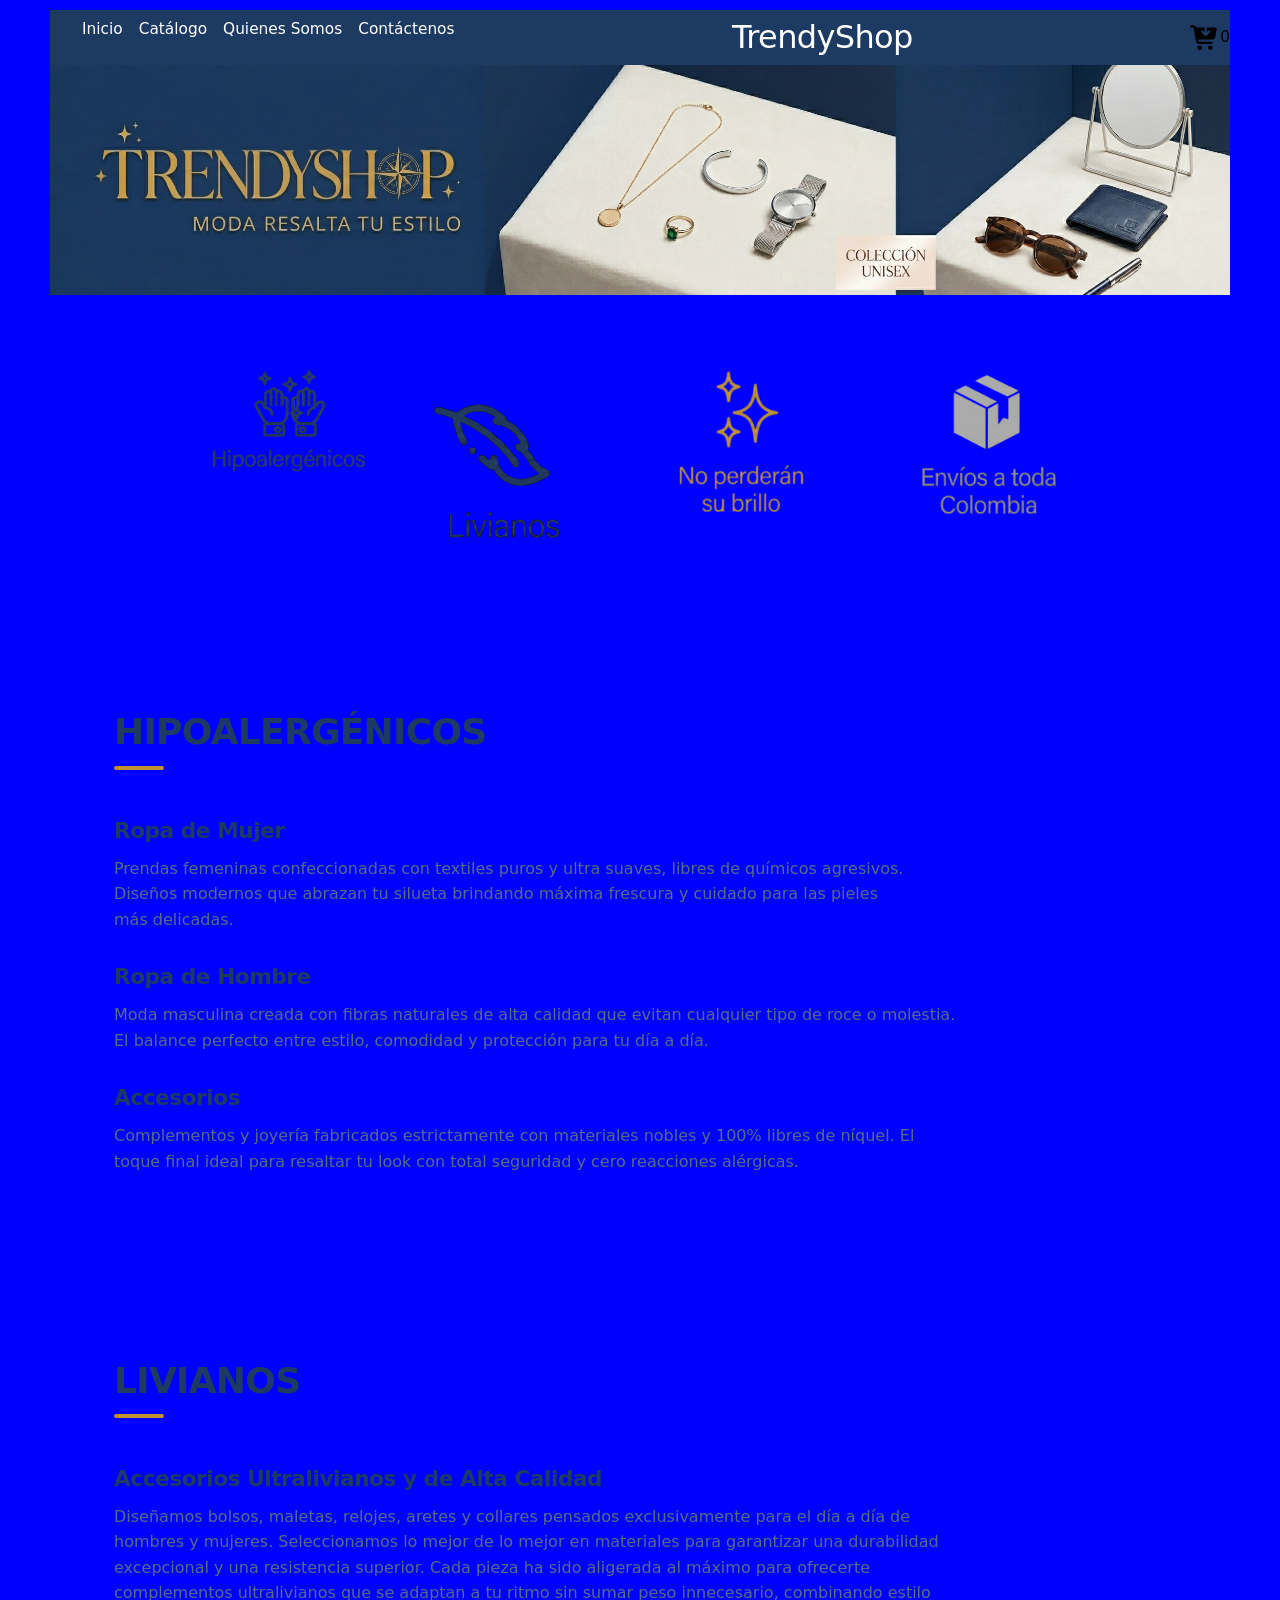
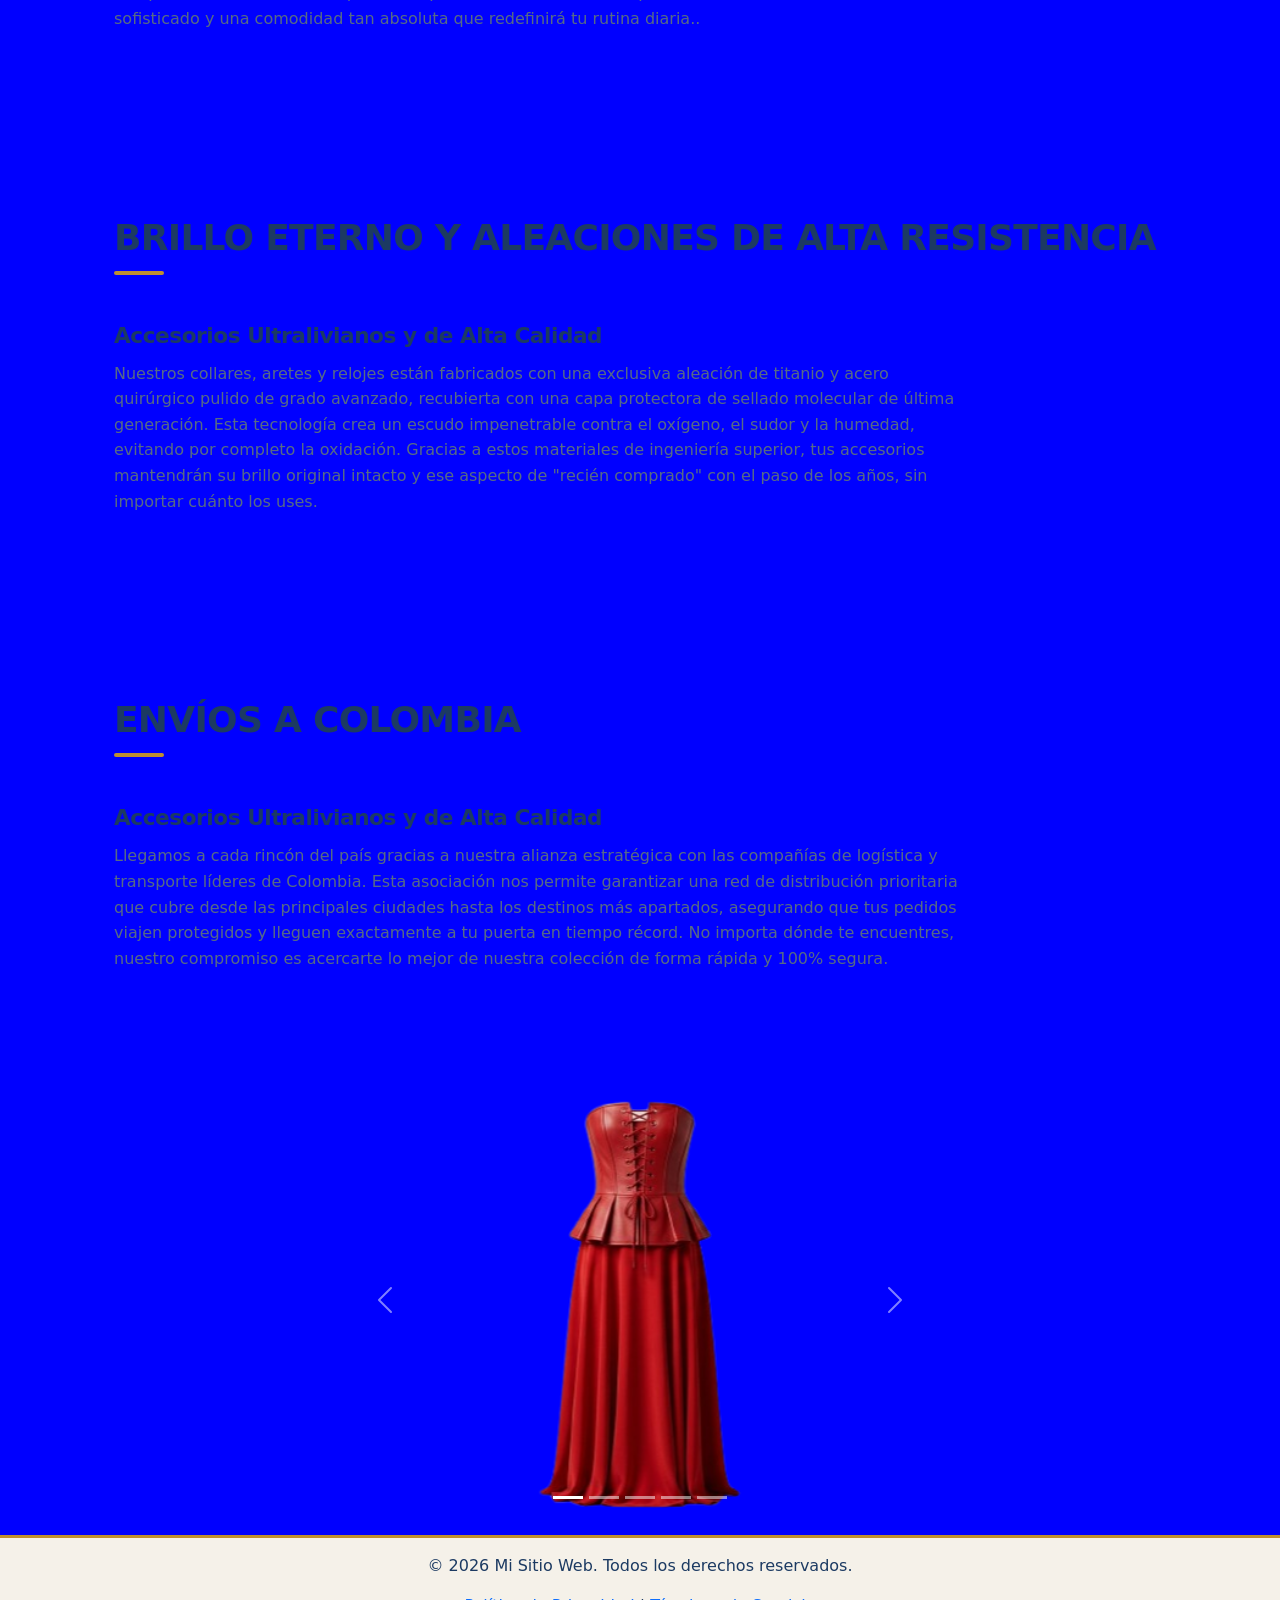
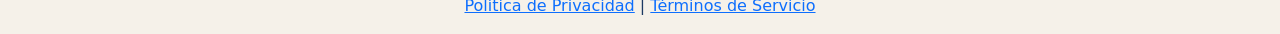
==== commit 2708320c: "[+]merge rama juan o navbar y footer" ====
--- a/index.html
+++ b/index.html
@@ -10,17 +10,189 @@
     <script src="https://cdn.jsdelivr.net/npm/bootstrap@5.3.8/dist/js/bootstrap.bundle.min.js"
       integrity="sha384-FKyoEForCGlyvwx9Hj09JcYn3nv7wiPVlz7YYwJrWVcXK/BmnVDxM+D2scQbITxI"
       crossorigin="anonymous"></script>
+           <link rel="stylesheet" href="componets/navbar/navbar.css">
+      <link rel="stylesheet" href="componets/footer/footer.css">
+    <link rel="stylesheet" href="componets/footer/footer.css">
+
   </head>
   <body>
 
+    
     <header>
+
       <nav-bar></nav-bar>
-      <!-- Inicio  Daniel -->
-      <!-- Final  Daniel -->
-    </header>
+      <!-- Inicio navbar Daniel -->
+    <nav></nav>
+    <!-- Final navbar Daniel -->
 
-    <script type="module" src="componets/navbar/navbar.js"></script>
-    <script src="componets/footer/footer.js"></script>
-  </body>
+    <!-- Inicio  Daniel -->
+    <div id="inicio">
+      <a href=""></a>
+      <img src="assets/images/prueba1.png" alt="imagen del header">
+    </div>
+
+    <div id="contenido">
+
+      <a href="#hipo">
+        <img src="assets/images/hipo.png" alt="Logo Final">
+      </a>
+
+      <a href="#liviano">
+        <img src="assets/images/liviano.png" alt="Logo Final">
+      </a>
+      <a href="#brillo">
+        <img src="assets/images/brillo.png" alt="Logo Final">
+      </a>
+      <a href="#col">
+        <img src="assets/images/colombia.png" alt="Logo Final">
+      </a>
+
+    </div>
+
+    <section id="hipo">
+
+      <h2 id="hipo">HIPOALERGÉNICOS</h2>
+
+      <h3> Ropa de Mujer </h3>
+
+      <P>Prendas femeninas confeccionadas con textiles puros
+        y ultra suaves, libres de químicos agresivos.
+        Diseños modernos que abrazan tu silueta brindando
+        máxima frescura y cuidado para las pieles más delicadas.</P>
+
+      <h3> Ropa de Hombre </h3>
+
+      <p>Moda masculina creada con fibras naturales de alta calidad
+        que evitan cualquier tipo de roce o molestia.
+        El balance perfecto entre estilo, comodidad
+        y protección para tu día a día.</p>
+
+      <h3> Accesorios </h3>
+
+      <p>Complementos y joyería fabricados estrictamente con materiales
+        nobles y 100% libres de níquel. El toque final ideal para resaltar
+        tu look con total seguridad y cero reacciones alérgicas.</p>
+
+    </section>
+
+
+    <section id="liviano">
+
+      <h2 id="liviano">LIVIANOS</h2>
+
+      <h3> Accesorios Ultralivianos y de Alta Calidad </h3>
+
+      <P>Diseñamos bolsos, maletas, relojes, aretes y collares pensados
+        exclusivamente para el día a día de hombres y mujeres. Seleccionamos
+        lo mejor de lo mejor en materiales para garantizar una durabilidad excepcional
+        y una resistencia superior. Cada pieza ha sido aligerada al máximo para ofrecerte
+        complementos ultralivianos que se adaptan a tu ritmo sin sumar peso innecesario,
+        combinando estilo sofisticado y una comodidad tan absoluta que redefinirá tu rutina diaria..</P>
+    </section>
+
+    <section id="brillo">
+
+      <h2 id="brillo"> Brillo Eterno y Aleaciones de Alta Resistencia </h2>
+
+      <h3> Accesorios Ultralivianos y de Alta Calidad </h3>
+
+      <P>Nuestros collares, aretes y relojes están fabricados con una exclusiva aleación de titanio
+        y acero quirúrgico pulido de grado avanzado, recubierta con una capa protectora de sellado
+        molecular de última generación. Esta tecnología crea un escudo impenetrable contra el oxígeno,
+        el sudor y la humedad, evitando por completo la oxidación. Gracias a estos materiales de ingeniería
+        superior, tus accesorios mantendrán su brillo original intacto y ese aspecto de "recién comprado"
+        con el paso de los años, sin importar cuánto los uses.</P>
+    </section>
+
+    <section id="colombia">
+
+      <h2 id="col">ENVÍOS A COLOMBIA </h2>
+
+      <h3> Accesorios Ultralivianos y de Alta Calidad </h3>
+
+      <P>Llegamos a cada rincón del país gracias a nuestra alianza estratégica con las compañías de
+        logística y transporte líderes de Colombia. Esta asociación nos permite garantizar una red de
+        distribución prioritaria que cubre desde las principales ciudades hasta los destinos más apartados,
+        asegurando que tus pedidos viajen protegidos y lleguen exactamente a tu puerta en tiempo récord. No importa
+        dónde te encuentres, nuestro compromiso es acercarte lo mejor de nuestra colección de forma rápida y 100%
+        segura.</P>
+    </section>
+
+
+    <div id="carouselExampleIndicators" class="carousel slide carousel-fade" data-bs-ride="carousel">
+
+      <div class="carousel-indicators">
+        <button type="button" data-bs-target="#carouselExampleIndicators" data-bs-slide-to="0" class="active"
+          aria-current="true" aria-label="Slide 1"></button>
+        <button type="button" data-bs-target="#carouselExampleIndicators" data-bs-slide-to="1"
+          aria-label="Slide 2"></button>
+        <button type="button" data-bs-target="#carouselExampleIndicators" data-bs-slide-to="2"
+          aria-label="Slide 3"></button>
+        <button type="button" data-bs-target="#carouselExampleIndicators" data-bs-slide-to="3"
+          aria-label="Slide 4"></button>
+        <button type="button" data-bs-target="#carouselExampleIndicators" data-bs-slide-to="4"
+          aria-label="Slide 5"></button>
+      </div>
+
+      <div class="carousel-inner">
+
+        <div class="carousel-item active" data-bs-interval="4000">
+          <img src="assets/images/PREUBA1.png" class="d-block w-100" alt="Primera imagen">
+          <div class="carousel-caption d-none d-md-block">
+            
+          </div>
+        </div>
+
+        <div class="carousel-item" data-bs-interval="4000">
+          <img src="assets/images/PREUBA2.png" class="d-block w-100" alt="Segunda imagen">
+          <div class="carousel-caption d-none d-md-block">
+            
+          </div>
+        </div>
+
+        <div class="carousel-item" data-bs-interval="4000">
+          <img src="assets/images/PRUEBA3.png" class="d-block w-100" alt="Tercera imagen">
+          <div class="carousel-caption d-none d-md-block">
+            
+          </div>
+        </div>
+
+        <div class="carousel-item" data-bs-interval="4000">
+          <img src="assets/images/PRUEBA4.png" class="d-block w-100" alt="Cuarta imagen">
+          <div class="carousel-caption d-none d-md-block">
+            
+          </div>
+        </div>
+
+        <div class="carousel-item" data-bs-interval="4000">
+          <img src="assets/images/PRUEBA5.png" class="d-block w-100" alt="Quinta imagen">
+          <div class="carousel-caption d-none d-md-block">
+            
+          </div>
+        </div>
+
+      </div>
+
+      <button class="carousel-control-prev" type="button" data-bs-target="#carouselExampleIndicators"
+        data-bs-slide="prev">
+        <span class="carousel-control-prev-icon" aria-hidden="true"></span>
+        <span class="visually-hidden">Previous</span>
+      </button>
+      <button class="carousel-control-next" type="button" data-bs-target="#carouselExampleIndicators"
+        data-bs-slide="next">
+        <span class="carousel-control-next-icon" aria-hidden="true"></span>
+        <span class="visually-hidden">Next</span>
+      </button>
+    </div>
+
+    <!-- Final  Daniel -->
+  </header>
+
+  <script type="module" src="componets/navbar/navbar.js"></script>
+  <script src="componets/footer/footer.js"></script>
+
+  <mi-footer></mi-footer>
+</body>
+
 </html>
 
--- a/css/style.css
+++ b/css/style.css
@@ -711,9 +711,7 @@
   color: var(--text-primary) !important;
 }
 
-/* ==================================================================
-   CORRECCIÓN DEL CONTENEDOR (Se posiciona exactamente sobre la foto)
-   ================================================================== */
+
 .contenedor-simbolos {
   position: absolute;   
   z-index: 10;          
@@ -811,3 +809,39 @@
   /* Aplicar esquinas redondeadas (opcional) */
 }
 
+#contenido {
+  display: flex;
+  flex-wrap: wrap;
+  justify-content: center;
+  gap: 16px;
+  padding: 40px 24px;
+  max-width: 1100px;
+  margin: 0 auto;
+}
+
+#contenido img {
+  width: 220px;
+  height: auto;
+  border-radius: var(--radius-lg);
+}
+
+#carouselExampleIndicators {
+  max-width: 600px;
+  width: 100%;
+  margin: 0 auto;
+  overflow: hidden;
+  border-radius: 12px;
+  color: #1c3a62 !important;
+}
+
+#carouselExampleIndicators .carousel-inner img {
+  width: 100%;
+  height: 450px;
+  object-fit: cover;
+  object-position: center;
+  display: block;
+}
+
+
+
+
--- a/componets/navbar/navbar.css
+++ b/componets/navbar/navbar.css
@@ -0,0 +1,81 @@
+* {
+    padding: 0;
+    margin: 0;
+    box-sizing: border-box;
+}
+
+header {
+    font-size: 1.2vw;
+}
+
+.navbar button svg {
+    width: 30px;
+    height: 30px;
+    fill: currentColor;
+
+}
+
+.navbar button {
+    background: none;
+    border: none;
+    padding: 0;
+    cursor: pointer;
+    display: flex;
+    align-items: center;
+    justify-content: center;
+}
+
+header {
+    background: blue;
+    padding: 10px 50px;
+    color: white;
+}
+
+header nav {
+    display: grid;
+    grid-template-columns: repeat(3, 1fr);
+    align-items: center;
+}
+
+.logo {
+    margin: auto;
+}
+
+header .navbar ul {
+    display: flex;
+    list-style-type: none;
+}
+
+header .navbar ul li {
+    position: relative;
+}
+
+header .navbar ul li::after {
+    content: "";
+    position: absolute;
+    bottom: -4px;
+    left: 0;
+    width: 0;
+    height: 2px;
+    background-color: red;
+    transition: width 0.3s ease;
+}
+
+header nav ul li:hover::after {
+    width: 100%;
+}
+
+
+header nav ul li a {
+    text-decoration: none;
+    color: white;
+}
+
+header nav ul li:not(:last-child) {
+    margin-right: 1rem;
+}
+
+
+#carrito {
+    justify-self: end;
+}
--- a/componets/footer/footer.css
+++ b/componets/footer/footer.css
@@ -0,0 +1,22 @@
+:root {
+    --azul-marino-profundo: #1C3A62;
+    --beige-arena-suave: #F5F1E9;
+    --ambar-dorado: #BF8F30;
+    --gris-piedra-claro: #A8A8A8;
+    --blanco-nieve: #FFFFFF;
+}
+
+
+nav-bar nav {
+    background-color: var(--azul-marino-profundo);
+}
+
+nav-bar a {
+    color: var(--beige-arena-suave);
+}
+
+mi-footer {
+    background-color: var(--beige-arena-suave);
+    color: var(--azul-marino-profundo);
+    border-top: 3px solid var(--ambar-dorado);
+}
--- a/componets/footer/footer.css
+++ b/componets/footer/footer.css
@@ -0,0 +1,22 @@
+:root {
+    --azul-marino-profundo: #1C3A62;
+    --beige-arena-suave: #F5F1E9;
+    --ambar-dorado: #BF8F30;
+    --gris-piedra-claro: #A8A8A8;
+    --blanco-nieve: #FFFFFF;
+}
+
+
+nav-bar nav {
+    background-color: var(--azul-marino-profundo);
+}
+
+nav-bar a {
+    color: var(--beige-arena-suave);
+}
+
+mi-footer {
+    background-color: var(--beige-arena-suave);
+    color: var(--azul-marino-profundo);
+    border-top: 3px solid var(--ambar-dorado);
+}
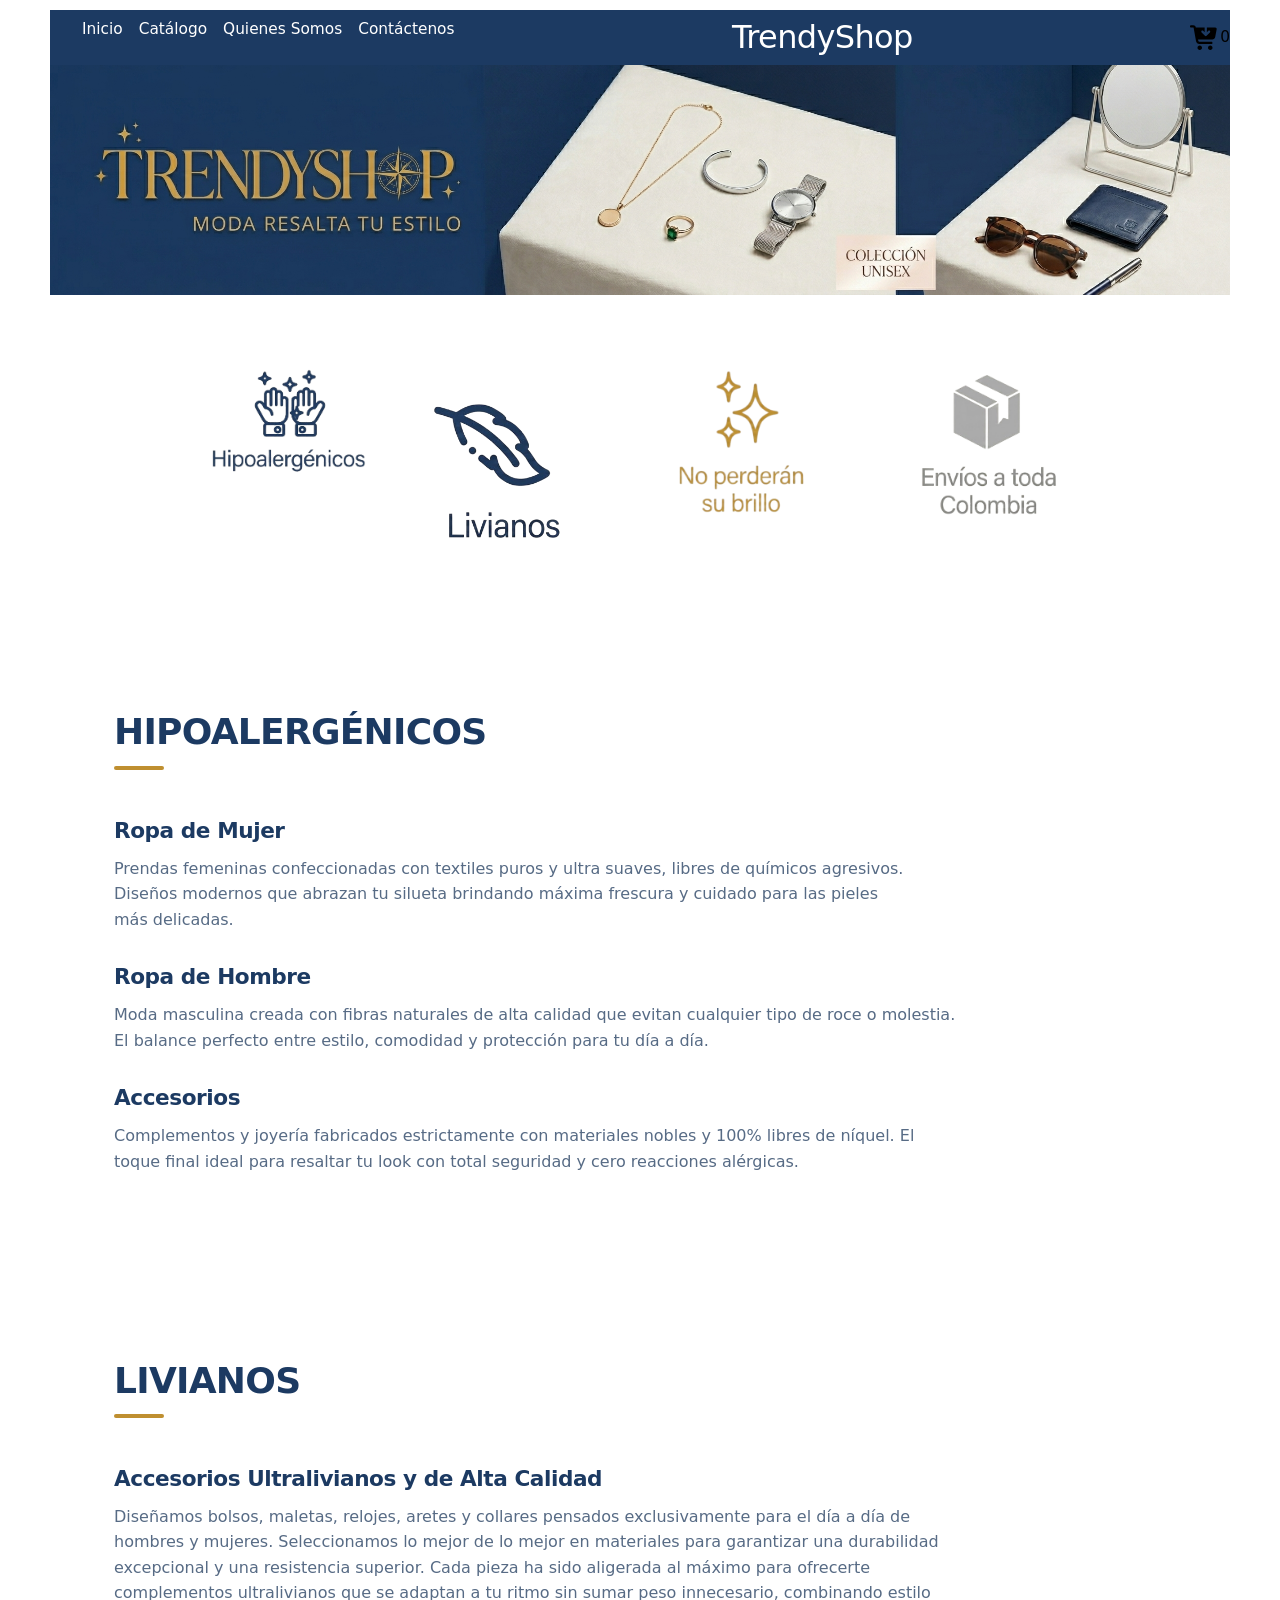
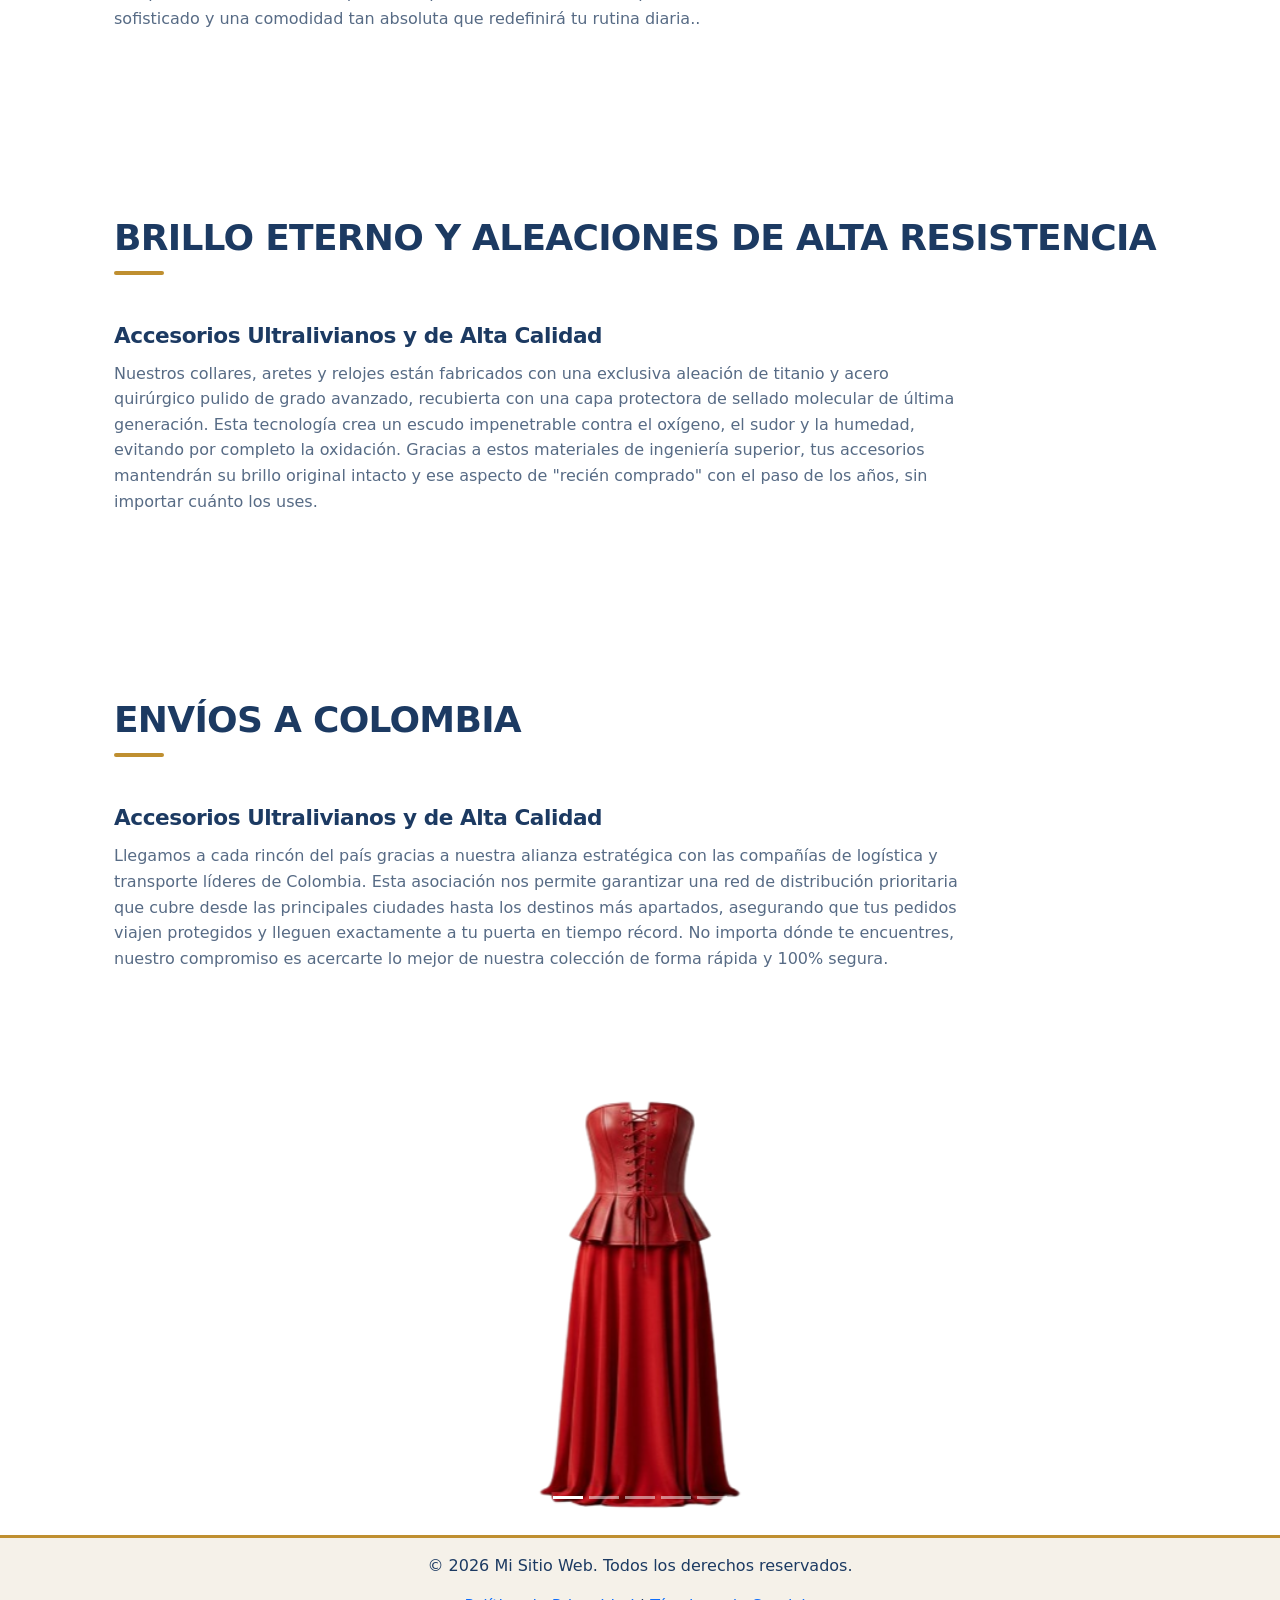
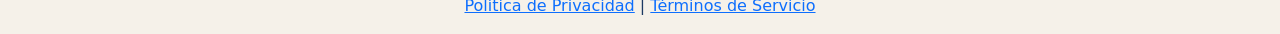
==== commit c0605cc5: "[+]merge rama juan o navbar y footer" ====
--- a/index.html
+++ b/index.html
@@ -10,6 +10,7 @@
     <script src="https://cdn.jsdelivr.net/npm/bootstrap@5.3.8/dist/js/bootstrap.bundle.min.js"
       integrity="sha384-FKyoEForCGlyvwx9Hj09JcYn3nv7wiPVlz7YYwJrWVcXK/BmnVDxM+D2scQbITxI"
       crossorigin="anonymous"></script>
+      
            <link rel="stylesheet" href="componets/navbar/navbar.css">
       <link rel="stylesheet" href="componets/footer/footer.css">
     <link rel="stylesheet" href="componets/footer/footer.css">
--- a/componets/navbar/navbar.css
+++ b/componets/navbar/navbar.css
@@ -26,7 +26,6 @@
 }
 
 header {
-    background: blue;
     padding: 10px 50px;
     color: white;
 }
